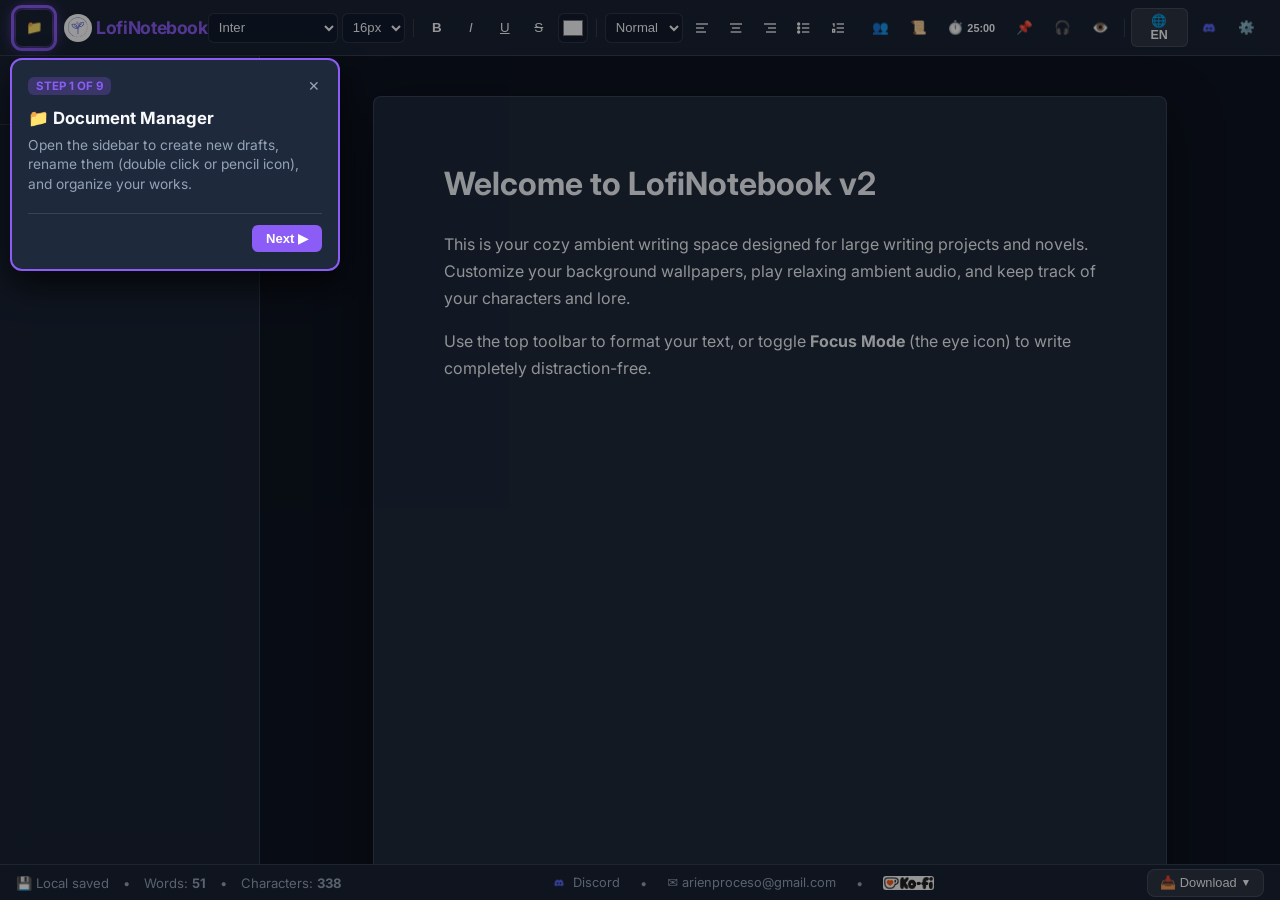
==== templates/index.html @ 413ea5af "Se implementan instrucciones, cambio de idioma, modo focus, fichas y post-its. Además, se sanitiza e" ====
<!DOCTYPE html>
<html lang="es">
<head>
    <meta charset="UTF-8">
    <meta name="viewport" content="width=device-width, initial-scale=1.0">
    <title>LofiNotebook - Tu Espacio de Escritura Ambientado</title>
    
    <!-- Google Fonts Expanded Collection -->
    <link rel="preconnect" href="https://fonts.googleapis.com">
    <link rel="preconnect" href="https://fonts.gstatic.com" crossorigin>
    <link href="https://fonts.googleapis.com/css2?family=Caveat:wght@600&family=Cinzel:wght@600;700&family=Dancing+Script:wght@600&family=Georgia&family=IBM+Plex+Serif:ital,wght@0,400;0,600;1,400&family=Inter:wght@400;500;600;700&family=Lora:ital,wght@0,400;0,600;1,400&family=Merriweather:ital,wght@0,400;0,700;1,400&family=Montserrat:wght@400;600&family=Open+Sans:wght@400;600&family=Oswald:wght@500&family=Playfair+Display:ital,wght@0,600;1,400&family=Quicksand:wght@500;700&family=Space+Mono&display=swap" rel="stylesheet">
    
    <!-- Dynamic Custom Fonts Injection -->
    <style id="custom-fonts-style"></style>

    <!-- CSS Modules (Points to root css/ folder) -->
    <link rel="stylesheet" href="../css/themes.css">
    <link rel="stylesheet" href="../css/main.css">
    <link rel="stylesheet" href="../css/editor.css">
    <link rel="stylesheet" href="../css/components.css">

    <!-- Print Stylesheet for clean PDF Export -->
    <style media="print">
        header, #status-bar, #sidebar-panel, .postit-container, #audio-panel, #settings-modal, #pomodoro-panel, #outline-panel, #lore-modal, #zen-exit-btn, #tour-popover, #tour-backdrop {
            display: none !important;
        }
        body { background: white !important; color: black !important; }
        .bg-layer, .bg-overlay { display: none !important; }
        #editor-container { padding: 0 !important; }
        .page-sheet {
            box-shadow: none !important;
            border: none !important;
            width: 100% !important;
            max-width: 100% !important;
            padding: 0 !important;
            background: white !important;
            color: black !important;
        }
    </style>
</head>
<body>

    <!-- Background Ambient Layers -->
    <div class="bg-layer" id="bg-layer"></div>
    <div class="bg-overlay" id="bg-overlay"></div>

    <!-- Exit Zen Mode Button -->
    <button class="icon-btn" id="zen-exit-btn" data-i18n-title="zenTooltip" title="Salir del Modo Enfoque (Esc)">
        👁️
    </button>

    <!-- App Main Container -->
    <div id="app-container">

        <!-- Top Header & Toolbar -->
        <header>
            <div class="brand-section">
                <button class="icon-btn" id="sidebar-toggle-btn" data-i18n-title="toggleSidebar" title="Mostrar/Ocultar Documentos">
                    📁
                </button>
                <span class="brand-title">
                    <img src="../static/img/logo-arienproceso.jpeg" alt="LofiNotebook Logo" style="height: 28px; width: 28px; object-fit: cover; vertical-align: middle; border-radius: 50%; margin-right: 0px;">
                    LofiNotebook
                </span>
            </div>

            <!-- Editor Formatting Toolbar -->
            <div class="toolbar">
                <select id="toolbar-font-name" data-i18n-title="fontTooltip" title="Tipografía" style="max-width: 130px;">
                    <optgroup label="Sass / Sans-Serif">
                        <option value="Inter">Inter</option>
                        <option value="Montserrat">Montserrat</option>
                        <option value="Quicksand">Quicksand</option>
                        <option value="Open Sans">Open Sans</option>
                    </optgroup>
                    <optgroup label="Serif / Literarias">
                        <option value="Lora">Lora</option>
                        <option value="Playfair Display">Playfair Display</option>
                        <option value="Merriweather">Merriweather</option>
                        <option value="Georgia">Georgia</option>
                        <option value="Cinzel">Cinzel</option>
                        <option value="IBM Plex Serif">IBM Plex Serif</option>
                    </optgroup>
                    <optgroup label="Manuscritas & Especiales">
                        <option value="Caveat">Caveat (Manuscrita)</option>
                        <option value="Dancing Script">Dancing Script</option>
                        <option value="Space Mono">Space Mono (Código)</option>
                        <option value="Courier New">Courier New</option>
                    </optgroup>
                    <optgroup label="Fuentes Personalizadas" id="toolbar-custom-fonts-group">
                        <!-- Uploaded custom fonts dynamically injected here -->
                    </optgroup>
                </select>

                <select id="toolbar-font-size" data-i18n-title="fontSizeTooltip" title="Tamaño de Letra" style="max-width: 75px;">
                    <option value="1">10px</option>
                    <option value="2">12px</option>
                    <option value="3" selected>16px</option>
                    <option value="4">18px</option>
                    <option value="5">20px</option>
                    <option value="6">24px</option>
                    <option value="7">28px</option>
                    <option value="8">32px</option>
                    <option value="9">36px</option>
                    <option value="10">48px</option>
                    <option value="11">72px</option>
                </select>

                <div class="toolbar-divider"></div>

                <button class="icon-btn" id="btn-bold" data-i18n-title="boldTooltip" title="Negrita (Ctrl+B)"><b>B</b></button>
                <button class="icon-btn" id="btn-italic" data-i18n-title="italicTooltip" title="Cursiva (Ctrl+I)"><i>I</i></button>
                <button class="icon-btn" id="btn-underline" data-i18n-title="underlineTooltip" title="Subrayado (Ctrl+U)"><u>U</u></button>
                <button class="icon-btn" id="btn-strike" data-i18n-title="strikeTooltip" title="Tachado"><s>S</s></button>
                
                <input type="color" id="toolbar-text-color" value="#f8fafc" data-i18n-title="textColorTooltip" title="Color de Texto">

                <div class="toolbar-divider"></div>

                <select id="toolbar-block-format" data-i18n-title="blockFormatTooltip" title="Estilo de Párrafo" style="max-width: 95px;">
                    <option value="p">Normal</option>
                    <option value="h1">Título 1</option>
                    <option value="h2">Título 2</option>
                    <option value="h3">Título 3</option>
                </select>

                <button class="icon-btn" id="btn-align-left" data-i18n-title="alignLeftTooltip" title="Alinear Izquierda">
                    <svg width="16" height="16" viewBox="0 0 24 24" fill="none" stroke="currentColor" stroke-width="2"><line x1="3" y1="6" x2="21" y2="6"/><line x1="3" y1="12" x2="15" y2="12"/><line x1="3" y1="18" x2="18" y2="18"/></svg>
                </button>
                <button class="icon-btn" id="btn-align-center" data-i18n-title="alignCenterTooltip" title="Alinear Centro">
                    <svg width="16" height="16" viewBox="0 0 24 24" fill="none" stroke="currentColor" stroke-width="2"><line x1="3" y1="6" x2="21" y2="6"/><line x1="6" y1="12" x2="18" y2="12"/><line x1="4" y1="18" x2="20" y2="18"/></svg>
                </button>
                <button class="icon-btn" id="btn-align-right" data-i18n-title="alignRightTooltip" title="Alinear Derecha">
                    <svg width="16" height="16" viewBox="0 0 24 24" fill="none" stroke="currentColor" stroke-width="2"><line x1="3" y1="6" x2="21" y2="6"/><line x1="9" y1="12" x2="21" y2="12"/><line x1="6" y1="18" x2="21" y2="18"/></svg>
                </button>

                <button class="icon-btn" id="btn-ul" data-i18n-title="ulTooltip" title="Lista con Viñetas">
                    <svg width="16" height="16" viewBox="0 0 24 24" fill="none" stroke="currentColor" stroke-width="2"><line x1="9" y1="6" x2="20" y2="6"/><line x1="9" y1="12" x2="20" y2="12"/><line x1="9" y1="18" x2="20" y2="18"/><circle cx="4" cy="6" r="1.5" fill="currentColor"/><circle cx="4" cy="12" r="1.5" fill="currentColor"/><circle cx="4" cy="18" r="1.5" fill="currentColor"/></svg>
                </button>
                <button class="icon-btn" id="btn-ol" data-i18n-title="olTooltip" title="Lista Numerada">
                    <svg width="16" height="16" viewBox="0 0 24 24" fill="none" stroke="currentColor" stroke-width="2"><line x1="10" y1="6" x2="21" y2="6"/><line x1="10" y1="12" x2="21" y2="12"/><line x1="10" y1="18" x2="21" y2="18"/><path d="M4 6h2v4"/><path d="M4 14h3v4H4z"/></svg>
                </button>
                <button class="icon-btn" id="btn-quote" data-i18n-title="quoteTooltip" title="Cita">
                    <svg width="16" height="16" viewBox="0 0 24 24" fill="currentColor"><path d="M6 17h3l2-4V7H5v6h3zm8 0h3l2-4V7h-6v6h3z"/></svg>
                </button>
            </div>

            <!-- Action Controls (Tight 4px gap for clean aesthetic spacing) -->
            <div class="brand-section" style="gap: 4px;">
                <button class="icon-btn" id="lore-toggle-btn" data-i18n-title="loreTooltip" title="Fichas de Personajes y Lore">
                    👥
                </button>
                <button class="icon-btn" id="outline-toggle-btn" data-i18n-title="outlineTooltip" title="Esquema por Capítulos">
                    📜
                </button>
                <button class="icon-btn" id="pomodoro-toggle-btn" data-i18n-title="pomoTooltip" title="Temporizador Pomodoro" style="width: auto; padding: 0 8px;">
                    ⏱️ <span id="pomo-header-badge" style="font-size:0.68rem; margin-left:3px; font-weight:600;">25:00</span>
                </button>
                <button class="icon-btn" id="add-postit-btn" data-i18n-title="postitTooltip" title="Notas Post-it">
                    📌
                </button>
                <button class="icon-btn" id="audio-toggle-btn" data-i18n-title="audioTooltip" title="Sonido Ambiental Lo-Fi">
                    🎧
                </button>
                <button class="icon-btn" id="zen-mode-toggle-btn" data-i18n-title="zenTooltip" title="Modo Enfoque / Zen (Ctrl+Shift+F)">
                    👁️
                </button>

                <div class="toolbar-divider" style="margin: 0 2px;"></div>

                <!-- Language Toggle Button (ES / EN) -->
                <button class="lang-btn" id="lang-toggle-btn" title="Cambiar Idioma">🌐 ES</button>

                <!-- Community, Contact & Ko-fi Header Shortcuts -->
                <a href="https://discord.gg/94TXZ9SNwr" target="_blank" class="icon-btn" data-i18n-title="discordTooltip" title="Servidor de Discord (Avisos y Sugerencias)">
                    <img src="../static/img/logo-discord.png" alt="Discord Logo" style="height: 18px; width: auto; vertical-align: middle;">
                </a>

                <button class="icon-btn" id="open-settings-btn" data-i18n-title="settingsTooltip" title="Personalización y Ajustes">
                    ⚙️
                </button>
            </div>
        </header>

        <!-- Main Workspace Area -->
        <div id="workspace-area">

            <!-- Sidebar Panel -->
            <aside id="sidebar-panel">
                <div class="sidebar-header">
                    <h3 data-i18n="myDocs">Mis Documentos</h3>
                    <button class="icon-btn" id="new-doc-btn" data-i18n-title="newDocument" title="Crear Nuevo Documento">➕</button>
                </div>
                <div class="sidebar-search">
                    <input type="text" id="sidebar-search-input" data-i18n-placeholder="searchDocs" placeholder="Buscar notas...">
                </div>
                <div class="doc-list" id="doc-list">
                    <!-- Dynamic Document Items -->
                </div>
            </aside>

            <!-- Writing Canvas Container -->
            <main id="editor-container">
                <div class="page-sheet mode-a4" id="editor" contenteditable="true" spellcheck="true" lang="es" data-placeholder="Comienza a escribir tus pensamientos aquí..."></div>
            </main>

        </div>

        <!-- Bottom Status Bar -->
        <footer id="status-bar">
            <div class="status-group">
                <span id="save-status" data-i18n="savedStatus">💾 Guardado local</span>
                <span>•</span>
                <span><span data-i18n="wordsLabel">Palabras</span>: <strong id="word-count-val">0</strong></span>
                <span>•</span>
                <span><span data-i18n="charsLabel">Caracteres</span>: <strong id="char-count-val">0</strong></span>
            </div>

            <!-- Community & Ko-fi Links Visible at Bottom Bar -->
            <div class="status-group">
                <a href="https://discord.gg/94TXZ9SNwr" target="_blank" class="status-link" data-i18n-title="discordTooltip" title="Únete al Discord para noticias y sugerencias">
                    <img src="../static/img/logo-discord.png" alt="Discord Logo" style="height: 14px; width: auto; vertical-align: middle; margin-right: 3px;"> Discord
                </a>
                <span>•</span>
                <a href="mailto:arienproceso@gmail.com" class="status-link" data-i18n-title="emailTooltip" title="Sugerencias y contacto directo">
                    ✉️ arienproceso@gmail.com
                </a>
                <span>•</span>
                <a href="https://ko-fi.com/arienproceso/tip" target="_blank" class="status-link kofi-link" data-i18n-title="kofiTooltip" title="Apoyar en Ko-fi">
                    <img src="../static/img/ko-fi-logo.jpeg" alt="Ko-fi Logo" style="height: 14px; width: auto; vertical-align: middle; border-radius: 3px; margin-right: 3px;">
                </a>
            </div>

            <!-- Single Export Dropdown with Word .doc Option -->
            <div class="status-group">
                <div class="export-dropdown-wrapper" style="position:relative;">
                    <button class="icon-btn export-menu-btn" id="export-dropdown-btn" data-i18n-title="downloadBtn" title="Opciones de Descarga" style="width:auto; padding:0 12px; height:28px; font-size:0.8rem; background:rgba(255,255,255,0.08); border:1px solid var(--panel-border);">
                        <span data-i18n="downloadBtn">📥 Descargar</span> <span style="font-size:0.65rem; margin-left:4px;">▼</span>
                    </button>
                    <div class="export-dropdown-menu" id="export-dropdown-menu">
                        <button class="dropdown-item" id="export-doc-btn" data-i18n="exportWord">📘 Documento Word (.doc)</button>
                        <button class="dropdown-item" id="export-txt-btn" data-i18n="exportTxt">📄 Texto plano (.txt)</button>
                        <button class="dropdown-item" id="export-md-btn" data-i18n="exportMd">📝 Markdown (.md)</button>
                        <button class="dropdown-item" id="export-html-btn" data-i18n="exportHtml">🌐 Página Web (.html)</button>
                        <div class="dropdown-divider"></div>
                        <button class="dropdown-item" id="export-pdf-btn" data-i18n="exportPdf">🖨️ Documento PDF / Imprimir</button>
                    </div>
                </div>
            </div>
        </footer>

    </div>

    <!-- Wrapper for Floating Post-it Notes -->
    <div id="postits-wrapper"></div>

    <!-- Audio Ambient Popup Panel -->
    <div id="audio-panel">
        <div style="display:flex; justify-content:flex-end; align-items:center; margin-bottom:12px;">
            <button id="audio-play-master-btn" data-i18n="playAudio" style="background:var(--primary-accent); border:none; color:white; padding:4px 10px; border-radius:6px; font-size:0.75rem; cursor:pointer; font-weight:600;">
                ▶ Reproducir Audio
            </button>
        </div>

        <div class="audio-item">
            <div class="audio-item-header">
                <span data-i18n="rainLabel">🌧️ Lluvia suave</span>
            </div>
            <input type="range" id="vol-rain" min="0" max="1" step="0.05" value="0">
        </div>

        <div class="audio-item">
            <div class="audio-item-header">
                <span data-i18n="fireLabel">🔥 Chimenea</span>
            </div>
            <input type="range" id="vol-fire" min="0" max="1" step="0.05" value="0">
        </div>

        <div class="audio-item">
            <div class="audio-item-header">
                <span data-i18n="wavesLabel">🌊 Olas del mar</span>
            </div>
            <input type="range" id="vol-waves" min="0" max="1" step="0.05" value="0">
        </div>

        <div class="audio-item">
            <div class="audio-item-header">
                <span data-i18n="cafeLabel">☕ Ambiente de Café</span>
            </div>
            <input type="range" id="vol-cafe" min="0" max="1" step="0.05" value="0">
        </div>
    </div>

    <!-- Custom Pomodoro Timer Popover Panel -->
    <div id="pomodoro-panel">
        <div class="pomo-custom-input">
            <span data-i18n="pomoDuration">Duración:</span>
            <input type="number" id="pomo-custom-mins" min="1" max="180" value="25">
            <span data-i18n="minutes">minutos</span>
        </div>
        <div class="pomo-timer-display" id="pomo-timer-display">25:00</div>
        <div class="pomo-controls">
            <button id="pomo-start-btn" data-i18n="start" style="background:var(--primary-accent); color:white;">▶ Iniciar</button>
            <button id="pomo-reset-btn" data-i18n="reset" style="background:transparent; color:var(--text-muted);">🔄 Reiniciar</button>
        </div>
    </div>

    <!-- Document Outline Popover Panel -->
    <div id="outline-panel">
        <div style="font-size:0.88rem; font-weight:600; color:var(--primary-accent); margin-bottom:10px; display:flex; justify-content:space-between;">
            <span data-i18n="outlineTitle">📜 Esquema por Capítulos</span>
        </div>
        <div class="outline-list" id="outline-list">
            <!-- Dynamic Heading Links -->
        </div>
    </div>

    <!-- Character & Lore Bible Modal -->
    <div class="modal-backdrop" id="lore-modal">
        <div class="modal-container">
            <div class="modal-header">
                <h3 style="font-size:1.1rem; color:var(--primary-accent);" data-i18n="loreModalTitle">👥 Biblia del Proyecto (Personajes & Lore)</h3>
                <button class="icon-btn" id="close-lore-btn">✕</button>
            </div>
            <div class="modal-body">
                
                <!-- Embedded Lore Form Container -->
                <div class="lore-form-container" id="lore-form-container">
                    <div class="lore-form-row">
                        <input type="text" id="lore-input-name" data-i18n-placeholder="namePlaceholder" placeholder="Nombre (ej. Elena Rostova)" style="flex:2;">
                        <select id="lore-input-type" style="flex:1;">
                            <option value="personaje" data-i18n="catChars">Personaje</option>
                            <option value="lugar" data-i18n="catPlaces">Lugar</option>
                            <option value="lore" data-i18n="catLore">Lore</option>
                            <option value="objeto" data-i18n="catItems">Objeto</option>
                        </select>
                        <input type="text" id="lore-input-icon" value="👤" placeholder="Icono (ej. 👤)" style="width:70px; text-align:center;">
                    </div>
                    <textarea id="lore-input-details" data-i18n-placeholder="detailsPlaceholder" placeholder="Escribe los detalles de la ficha (Edad, rasgos, historia, secretos...)"></textarea>
                    <div style="display:flex; justify-content:flex-end; gap:8px;">
                        <button id="lore-cancel-form-btn" data-i18n="cancel" style="background:transparent; border:1px solid var(--panel-border); color:var(--text-muted); padding:6px 12px; border-radius:6px; font-size:0.8rem; cursor:pointer;">Cancelar</button>
                        <button id="lore-save-form-btn" data-i18n="saveCard" style="background:var(--primary-accent); border:none; color:white; padding:6px 16px; border-radius:6px; font-size:0.8rem; cursor:pointer; font-weight:600;">Guardar Ficha</button>
                    </div>
                </div>

                <div class="lore-controls">
                    <div class="lore-cats">
                        <button class="lore-cat-btn active" data-type="all" data-i18n="catAll">Todos</button>
                        <button class="lore-cat-btn" data-type="personaje" data-i18n="catChars">Personajes</button>
                        <button class="lore-cat-btn" data-type="lugar" data-i18n="catPlaces">Lugares</button>
                        <button class="lore-cat-btn" data-type="lore" data-i18n="catLore">Lore</button>
                        <button class="lore-cat-btn" data-type="objeto" data-i18n="catItems">Objetos</button>
                    </div>
                    <div style="display:flex; gap:8px;">
                        <input type="text" id="lore-search-input" data-i18n-placeholder="searchLore" placeholder="Buscar ficha..." style="background:rgba(15,23,42,0.6); border:1px solid var(--panel-border); color:white; padding:4px 8px; border-radius:6px; font-size:0.8rem;">
                        <button id="new-lore-btn" style="background:var(--primary-accent); border:none; color:white; padding:4px 12px; border-radius:6px; font-size:0.85rem; cursor:pointer;" data-i18n-title="newLoreCard" title="Nueva Ficha">➕</button>
                    </div>
                </div>

                <div class="lore-grid" id="lore-grid">
                    <!-- Dynamic Lore Cards -->
                </div>
            </div>
        </div>
    </div>

    <!-- Settings Modal -->
    <div class="modal-backdrop" id="settings-modal">
        <div class="modal-container">
            <div class="modal-header">
                <div style="display:flex; align-items:center; gap:10px;">
                    <h3 style="font-size:1.1rem; color:var(--primary-accent);" data-i18n="settingsTitle">⚙️ Personalización</h3>
                    <button id="replay-tour-btn" style="background:transparent; border:1px solid var(--panel-border); color:var(--text-muted); padding:3px 8px; border-radius:6px; font-size:0.75rem; cursor:pointer;" data-i18n="helpTourBtn" title="Ver tutorial paso a paso">❓ Ver Tour de Ayuda</button>
                </div>
                <button class="icon-btn" id="close-settings-btn">✕</button>
            </div>

            <div class="modal-tabs">
                <button class="tab-btn active" data-tab="tab-bg" data-i18n="tabBg">Ambiente & Fondo</button>
                <button class="tab-btn" data-tab="tab-sheet" data-i18n="tabSheet">Hoja & Formato</button>
                <button class="tab-btn" data-tab="tab-theme" data-i18n="tabTheme">Tipografía & Tema</button>
            </div>

            <div class="modal-body">

                <!-- Tab 1: Background & Ambient -->
                <div class="tab-content active" id="tab-bg">
                    <div class="setting-group">
                        <label data-i18n="uploadBgLabel">Subir Imagen de Fondo Propia (Se guardará automáticamente)</label>
                        <input type="file" id="custom-bg-input" accept="image/*" style="font-size:0.85rem; color:var(--text-muted);">
                    </div>

                    <!-- Custom Uploaded Wallpapers Gallery -->
                    <div class="setting-group">
                        <label data-i18n="myUploadedBgs">Mis Fondos Subidos</label>
                        <div class="preset-grid" id="custom-bg-gallery">
                            <!-- Dynamic User Uploaded Wallpapers -->
                        </div>
                    </div>

                    <div class="setting-group">
                        <label data-i18n="defaultBgs">Fondos Lo-Fi Predeterminados</label>
                        <div class="preset-grid">
                            <div class="preset-card active" data-preset="rainy_night" style="background-image:url('https://images.unsplash.com/photo-1519681393784-d120267933ba?auto=format&fit=crop&w=400&q=80');">
                                <span class="preset-title">Noche Lluviosa</span>
                            </div>
                            <div class="preset-card" data-preset="cozy_room" style="background-image:url('https://images.unsplash.com/photo-1507089947368-19c1da9775ae?auto=format&fit=crop&w=400&q=80');">
                                <span class="preset-title">Habitación Acogedora</span>
                            </div>
                            <div class="preset-card" data-preset="starry_sky" style="background-image:url('https://images.unsplash.com/photo-1506703719100-a0f3a48c0f86?auto=format&fit=crop&w=400&q=80');">
                                <span class="preset-title">Cielo Estrellado</span>
                            </div>
                            <div class="preset-card" data-preset="pixel_sunset" style="background-image:url('https://images.unsplash.com/photo-1507525428034-b723cf961d3e?auto=format&fit=crop&w=400&q=80');">
                                <span class="preset-title">Atardecer</span>
                            </div>
                            <div class="preset-card" data-preset="lofi_forest" style="background-image:url('https://images.unsplash.com/photo-1448375240586-882707db888b?auto=format&fit=crop&w=400&q=80');">
                                <span class="preset-title">Bosque Calmo</span>
                            </div>
                            <div class="preset-card" data-preset="minimal_dark" style="background:linear-gradient(135deg, #0f172a 0%, #1e1b4b 100%);">
                                <span class="preset-title">Oscuro Minimalista</span>
                            </div>
                        </div>
                    </div>

                    <div class="setting-group">
                        <label data-i18n="bgBlurLabel">Desenfoque del Fondo (Blur)</label>
                        <input type="range" id="setting-blur" min="0" max="20" value="6" style="width:100%;">
                    </div>

                    <div class="setting-group">
                        <label data-i18n="bgOverlayLabel">Filtro de Oscuridad (Overlay Opacity)</label>
                        <input type="range" id="setting-overlay" min="0" max="90" value="55" style="width:100%;">
                    </div>
                </div>

                <!-- Tab 2: Sheet & Format -->
                <div class="tab-content" id="tab-sheet">
                    <div class="setting-group">
                        <label data-i18n="sheetStyleLabel">Estilo de Hoja / Lienzo</label>
                        <select id="setting-page-mode" style="width:100%; padding:8px; border-radius:6px; background:#0f172a; color:white; border:1px solid var(--panel-border);">
                            <option value="mode-a4">Página A4 Tradicional (con bordes)</option>
                            <option value="mode-continuous">Manuscrito Continuo</option>
                            <option value="mode-minimal">Minimalista Transparente (sin lienzo)</option>
                        </select>
                    </div>

                    <div class="setting-group">
                        <label data-i18n="paperBgLabel">Color de Fondo del Papel</label>
                        <select id="setting-paper-bg" style="width:100%; padding:8px; border-radius:6px; background:#0f172a; color:white; border:1px solid var(--panel-border);">
                            <option value="#1e293b">Azul Oscuro Nocturno (#1e293b)</option>
                            <option value="#0f172a">Negro Profundo (#0f172a)</option>
                            <option value="#ffffff">Blanco Puro (#ffffff)</option>
                            <option value="#fef3c7">Pergamino Cálido (#fef3c7)</option>
                            <option value="transparent">Transparente</option>
                        </select>
                    </div>

                    <!-- Native Browser Spellchecker Toggle -->
                    <div class="setting-group">
                        <label data-i18n="spellcheckLabel">Corrector Ortográfico del Navegador</label>
                        <select id="setting-spellcheck" style="width:100%; padding:8px; border-radius:6px; background:#0f172a; color:white; border:1px solid var(--panel-border);">
                            <option value="true" data-i18n="spellcheckOn">Activado (Resalta faltas ortográficas)</option>
                            <option value="false" data-i18n="spellcheckOff">Desactivado</option>
                        </select>
                    </div>
                </div>

                <!-- Tab 3: Typography & App Theme -->
                <div class="tab-content" id="tab-theme">
                    <div class="setting-group">
                        <label data-i18n="uploadFontLabel">Subir Tipografía Personalizada (.ttf, .otf, .woff, .woff2)</label>
                        <input type="file" id="custom-font-input" accept=".ttf,.otf,.woff,.woff2" style="font-size:0.85rem; color:var(--text-muted);">
                    </div>

                    <div class="setting-group">
                        <label data-i18n="defaultFontLabel">Tipografía de Lectura Predeterminada</label>
                        <select id="setting-font-family" style="width:100%; padding:8px; border-radius:6px; background:#0f172a; color:white; border:1px solid var(--panel-border);">
                            <optgroup label="Sass / Sans-Serif">
                                <option value="'Inter', sans-serif">Inter</option>
                                <option value="'Montserrat', sans-serif">Montserrat</option>
                                <option value="'Quicksand', sans-serif">Quicksand</option>
                                <option value="'Open Sans', sans-serif">Open Sans</option>
                            </optgroup>
                            <optgroup label="Serif / Literarias">
                                <option value="'Lora', serif">Lora</option>
                                <option value="'Playfair Display', serif">Playfair Display</option>
                                <option value="'Merriweather', serif">Merriweather</option>
                                <option value="'Georgia', serif">Georgia</option>
                                <option value="'Cinzel', serif">Cinzel</option>
                                <option value="'IBM Plex Serif', serif">IBM Plex Serif</option>
                            </optgroup>
                            <optgroup label="Manuscritas & Especiales">
                                <option value="'Caveat', cursive">Caveat (Manuscrita)</option>
                                <option value="'Dancing Script', cursive">Dancing Script</option>
                                <option value="'Space Mono', monospace">Space Mono (Código)</option>
                                <option value="'Courier New', monospace">Courier New</option>
                            </optgroup>
                            <optgroup label="Fuentes Personalizadas" id="settings-custom-fonts-group">
                                <!-- Uploaded custom fonts injected here -->
                            </optgroup>
                        </select>
                    </div>

                    <div class="setting-group">
                        <label data-i18n="defaultFontSizeLabel">Tamaño de Letra Predeterminado</label>
                        <select id="setting-font-size" style="width:100%; padding:8px; border-radius:6px; background:#0f172a; color:white; border:1px solid var(--panel-border);">
                            <option value="12px">Pequeño (12px)</option>
                            <option value="14px">Medio-Bajo (14px)</option>
                            <option value="16px" selected>Normal (16px)</option>
                            <option value="18px">Grande (18px)</option>
                            <option value="20px">Muy Grande (20px)</option>
                            <option value="24px">Título Pequeño (24px)</option>
                            <option value="28px">Título Mediano (28px)</option>
                        </select>
                    </div>

                    <div class="setting-group">
                        <label data-i18n="accentColorLabel">Color de Acento de la Interfaz</label>
                        <input type="color" id="setting-accent-color" value="#8b5cf6" style="width:100%; height:38px; cursor:pointer;">
                    </div>
                </div>

            </div>
        </div>
    </div>

    <!-- Interactive Onboarding Tour Elements -->
    <div id="tour-backdrop" class="tour-backdrop"></div>
    <div id="tour-popover" class="tour-popover">
        <div class="tour-header">
            <span class="tour-step-badge" id="tour-step-badge">Paso 1 de 9</span>
            <button class="tour-close-btn" id="tour-skip-btn" title="Saltar Tutorial">✕</button>
        </div>
        <h4 class="tour-title" id="tour-title">Gestor de Documentos</h4>
        <p class="tour-desc" id="tour-desc">Abre la barra lateral para crear nuevos manuscritos y organizar todas tus obras.</p>
        <div class="tour-footer">
            <button class="tour-btn tour-btn-sec" id="tour-prev-btn">◀ Anterior</button>
            <button class="tour-btn tour-btn-main" id="tour-next-btn">Siguiente ▶</button>
        </div>
    </div>

    <!-- Main JavaScript Standalone App Loader -->
    <script src="../js/lofinotepad.js"></script>
</body>
</html>
---- css/themes.css ----
/* CSS Variables for Dynamic Customization */
:root {
    /* UI Theme Colors */
    --primary-accent: #8b5cf6;
    --primary-accent-hover: #a78bfa;
    --primary-accent-rgb: 139, 92, 246;
    --bg-dark: #0f172a;
    --panel-bg: rgba(30, 41, 59, 0.75);
    --panel-border: rgba(255, 255, 255, 0.12);
    --text-main: #f8fafc;
    --text-muted: #94a3b8;

    /* Background Ambient Settings */
    --bg-image-url: none;
    --bg-blur: 8px;
    --bg-overlay-opacity: 0.55;

    /* Sheet / Paper Customization */
    --sheet-bg: #1e293b;
    --sheet-text-color: #f1f5f9;
    --sheet-max-width: 800px;
    --sheet-padding: 60px 70px;
    --sheet-font-family: 'Inter', system-ui, sans-serif;
    --sheet-font-size: 16px;
    --sheet-line-height: 1.7;
    --sheet-shadow: 0 20px 50px rgba(0, 0, 0, 0.5);
    --sheet-border-radius: 8px;
}

body.theme-light {
    --bg-dark: #f1f5f9;
    --panel-bg: rgba(255, 255, 255, 0.85);
    --panel-border: rgba(0, 0, 0, 0.1);
    --text-main: #0f172a;
    --text-muted: #64748b;
}
---- css/main.css ----
* {
    box-sizing: border-box;
    margin: 0;
    padding: 0;
}

body {
    font-family: 'Inter', system-ui, -apple-system, sans-serif;
    background-color: var(--bg-dark);
    color: var(--text-main);
    height: 100vh;
    width: 100vw;
    overflow: hidden;
    position: relative;
    user-select: none;
}

/* Background Layers */
.bg-layer {
    position: fixed;
    top: 0;
    left: 0;
    width: 100%;
    height: 100%;
    z-index: -2;
    background-color: #0d1117;
    background-image: var(--bg-image-url);
    background-size: cover;
    background-position: center;
    background-repeat: no-repeat;
    filter: blur(var(--bg-blur));
    transform: scale(1.05); /* Prevents blur white borders */
    transition: filter 0.3s ease, background-image 0.5s ease;
}

.bg-overlay {
    position: fixed;
    top: 0;
    left: 0;
    width: 100%;
    height: 100%;
    z-index: -1;
    background-color: rgba(15, 23, 42, var(--bg-overlay-opacity));
    transition: background-color 0.3s ease;
}

/* Main Layout App Structure */
#app-container {
    display: flex;
    flex-direction: column;
    height: 100vh;
    width: 100vw;
    position: relative;
    z-index: 1;
}

/* Header & Top Navigation Bar */
header {
    height: 56px;
    background: var(--panel-bg);
    backdrop-filter: blur(12px);
    -webkit-backdrop-filter: blur(12px);
    border-bottom: 1px solid var(--panel-border);
    display: flex;
    align-items: center;
    justify-content: space-between;
    padding: 0 16px;
    z-index: 10;
    transition: transform 0.3s ease, opacity 0.3s ease;
}

.brand-section {
    display: flex;
    align-items: center;
    gap: 12px;
}

.brand-title {
    font-size: 1.1rem;
    font-weight: 700;
    color: var(--primary-accent);
    letter-spacing: -0.02em;
    display: flex;
    align-items: center;
    gap: 4px;
}

.icon-btn {
    background: transparent;
    border: none;
    color: var(--text-main);
    width: 36px;
    height: 36px;
    border-radius: 8px;
    display: flex;
    align-items: center;
    justify-content: center;
    cursor: pointer;
    text-decoration: none;
    transition: background 0.2s ease, color 0.2s ease;
}

.icon-btn:hover {
    background: rgba(255, 255, 255, 0.1);
    color: var(--primary-accent-hover);
}

.icon-btn.active {
    background: rgba(var(--primary-accent-rgb), 0.2);
    color: var(--primary-accent);
}

.lang-btn {
    background: rgba(255, 255, 255, 0.08);
    border: 1px solid var(--panel-border);
    color: var(--text-main);
    padding: 4px 10px;
    border-radius: 6px;
    font-size: 0.78rem;
    font-weight: 600;
    cursor: pointer;
    display: flex;
    align-items: center;
    gap: 4px;
    transition: background 0.2s ease, border-color 0.2s ease;
}

.lang-btn:hover {
    background: rgba(var(--primary-accent-rgb), 0.25);
    border-color: var(--primary-accent);
}

/* Main Workspace Split (Sidebar + Editor Area) */
#workspace-area {
    display: flex;
    flex: 1;
    overflow: hidden;
    position: relative;
}

/* Bottom Status Bar */
#status-bar {
    height: 36px;
    background: var(--panel-bg);
    backdrop-filter: blur(12px);
    border-top: 1px solid var(--panel-border);
    display: flex;
    align-items: center;
    justify-content: space-between;
    padding: 0 16px;
    font-size: 0.82rem;
    color: var(--text-muted);
    z-index: 10;
    transition: transform 0.3s ease, opacity 0.3s ease;
}

.status-group {
    display: flex;
    align-items: center;
    gap: 14px;
}

.status-link {
    color: var(--text-muted);
    text-decoration: none;
    font-size: 0.8rem;
    display: flex;
    align-items: center;
    gap: 4px;
    padding: 2px 6px;
    border-radius: 4px;
    transition: color 0.2s ease, background 0.2s ease;
}

.status-link:hover {
    color: var(--primary-accent);
    background: rgba(255, 255, 255, 0.08);
}

.kofi-link {
    color: #ff5e5b !important;
}

.kofi-link:hover {
    color: #ff8582 !important;
    background: rgba(255, 94, 91, 0.15) !important;
}

/* Focus / Zen Mode Active State */
body.zen-mode header,
body.zen-mode #status-bar,
body.zen-mode .toolbar {
    opacity: 0;
    pointer-events: none;
    transform: translateY(-20px);
}

body.zen-mode #sidebar-panel {
    display: none !important;
}

body.zen-mode #status-bar {
    transform: translateY(20px);
}

body.zen-mode #zen-exit-btn {
    display: flex !important;
}

#zen-exit-btn {
    position: fixed;
    top: 20px;
    right: 20px;
    z-index: 100;
    display: none;
    background: var(--panel-bg);
    border: 1px solid var(--panel-border);
    backdrop-filter: blur(10px);
    box-shadow: 0 4px 20px rgba(0, 0, 0, 0.3);
}
---- css/editor.css ----
/* Editor Toolbar & Main Writing Canvas */

/* Formatting Toolbar */
.toolbar {
    display: flex;
    align-items: center;
    gap: 4px;
    flex-wrap: nowrap;
    overflow-x: auto;
    scrollbar-width: none;
    -ms-overflow-style: none;
    max-width: 100%;
}

.toolbar::-webkit-scrollbar {
    display: none;
}

.toolbar-divider {
    width: 1px;
    height: 18px;
    background: var(--panel-border);
    margin: 0 4px;
    flex-shrink: 0;
}

.toolbar select,
.toolbar input[type="color"] {
    background: rgba(15, 23, 42, 0.6);
    border: 1px solid var(--panel-border);
    color: var(--text-main);
    height: 30px;
    padding: 0 6px;
    border-radius: 6px;
    font-size: 0.82rem;
    outline: none;
    cursor: pointer;
    flex-shrink: 0;
    transition: border-color 0.2s ease, background 0.2s ease;
}

.toolbar select:hover {
    border-color: var(--primary-accent);
}

.toolbar input[type="color"] {
    width: 30px;
    padding: 2px;
    flex-shrink: 0;
}

.toolbar .icon-btn {
    width: 30px;
    height: 30px;
    flex-shrink: 0;
}

/* Editor Scroll Container */
#editor-container {
    flex: 1;
    overflow-y: auto;
    display: flex;
    justify-content: center;
    padding: 40px 20px 80px 20px;
    scroll-behavior: smooth;
}

/* Document Paper / Sheet */
.page-sheet {
    background: var(--sheet-bg);
    color: var(--sheet-text-color);
    max-width: var(--sheet-max-width);
    width: 100%;
    min-height: 1000px;
    padding: var(--sheet-padding);
    font-family: var(--sheet-font-family);
    font-size: var(--sheet-font-size);
    line-height: var(--sheet-line-height);
    box-shadow: var(--sheet-shadow);
    border-radius: var(--sheet-border-radius);
    outline: none;
    user-select: text;
    transition: background 0.3s ease, color 0.3s ease, max-width 0.3s ease, padding 0.3s ease, box-shadow 0.3s ease;
}

/* Page Modes */
.page-sheet.mode-a4 {
    width: 794px;
    min-height: 1123px;
    border: 1px solid var(--panel-border);
}

.page-sheet.mode-continuous {
    width: 100%;
    min-height: 80vh;
    border-radius: 12px;
}

.page-sheet.mode-minimal {
    background: transparent !important;
    box-shadow: none !important;
    border: none !important;
    padding: 40px 0;
}

/* Placeholder text when empty */
.page-sheet:empty::before {
    content: attr(data-placeholder);
    color: rgba(148, 163, 184, 0.4);
    pointer-events: none;
    display: block;
}

/* Rich Text Content Formatting */
.page-sheet h1 {
    font-size: 2em;
    margin-bottom: 0.6em;
    font-weight: 700;
}

.page-sheet h2 {
    font-size: 1.5em;
    margin-top: 1em;
    margin-bottom: 0.5em;
    font-weight: 600;
}

.page-sheet h3 {
    font-size: 1.25em;
    margin-top: 0.8em;
    margin-bottom: 0.4em;
    font-weight: 600;
}

.page-sheet p {
    margin-bottom: 1em;
}

.page-sheet blockquote {
    border-left: 4px solid var(--primary-accent);
    padding-left: 16px;
    margin: 16px 0;
    font-style: italic;
    color: var(--text-muted);
}

.page-sheet ul, .page-sheet ol {
    margin: 1em 0;
    padding-left: 28px;
}

.page-sheet img {
    max-width: 100%;
    height: auto;
    border-radius: 8px;
    margin: 16px auto;
    display: block;
    box-shadow: 0 4px 12px rgba(0, 0, 0, 0.3);
}

/* Custom Scrollbar for Editor */
#editor-container::-webkit-scrollbar {
    width: 8px;
}

#editor-container::-webkit-scrollbar-track {
    background: transparent;
}

#editor-container::-webkit-scrollbar-thumb {
    background: rgba(255, 255, 255, 0.15);
    border-radius: 4px;
}

#editor-container::-webkit-scrollbar-thumb:hover {
    background: rgba(255, 255, 255, 0.3);
}
---- css/components.css ----
/* Components CSS: Sidebar, Post-its, Audio Player, Export Dropdown, Pomodoro, Outline, Lore, Modals, Tour */

/* 1. Sidebar Panel */
#sidebar-panel {
    width: 260px;
    background: var(--panel-bg);
    backdrop-filter: blur(16px);
    -webkit-backdrop-filter: blur(16px);
    border-right: 1px solid var(--panel-border);
    display: flex;
    flex-direction: column;
    transition: transform 0.3s cubic-bezier(0.4, 0, 0.2, 1), margin-left 0.3s ease;
    z-index: 5;
}

#sidebar-panel.collapsed {
    margin-left: -260px;
}

.sidebar-header {
    padding: 16px;
    border-bottom: 1px solid var(--panel-border);
    display: flex;
    align-items: center;
    justify-content: space-between;
}

.sidebar-header h3 {
    font-size: 0.95rem;
    font-weight: 600;
    color: var(--text-main);
}

.sidebar-search {
    padding: 12px 16px;
}

.sidebar-search input {
    width: 100%;
    background: rgba(15, 23, 42, 0.6);
    border: 1px solid var(--panel-border);
    border-radius: 6px;
    padding: 6px 12px;
    color: var(--text-main);
    font-size: 0.85rem;
    outline: none;
}

.sidebar-search input:focus {
    border-color: var(--primary-accent);
}

.doc-list {
    flex: 1;
    overflow-y: auto;
    padding: 8px 12px;
    display: flex;
    flex-direction: column;
    gap: 4px;
}

.doc-item {
    display: flex;
    align-items: center;
    justify-content: space-between;
    padding: 8px 12px;
    border-radius: 6px;
    color: var(--text-muted);
    cursor: pointer;
    font-size: 0.88rem;
    transition: background 0.2s ease, color 0.2s ease;
}

.doc-item:hover {
    background: rgba(255, 255, 255, 0.06);
    color: var(--text-main);
}

.doc-item.active {
    background: rgba(var(--primary-accent-rgb), 0.2);
    color: var(--primary-accent);
    font-weight: 600;
}

.doc-title {
    white-space: nowrap;
    overflow: hidden;
    text-overflow: ellipsis;
    flex: 1;
}

.doc-actions {
    display: flex;
    gap: 4px;
    opacity: 0;
    transition: opacity 0.2s ease;
}

.doc-item:hover .doc-actions {
    opacity: 1;
}


/* 2. Floating Post-it Sticky Notes (Muted Lo-Fi Pastel Palette) */
.postit-container {
    position: absolute;
    width: 230px;
    min-height: 180px;
    background: #d8c8b0;
    color: #1c1917;
    border-radius: 8px;
    box-shadow: 0 10px 25px rgba(0, 0, 0, 0.35);
    display: flex;
    flex-direction: column;
    z-index: 20;
    border: 1px solid rgba(0, 0, 0, 0.12);
    transition: box-shadow 0.2s ease, height 0.2s ease;
}

.postit-container.minimized {
    min-height: 32px !important;
    height: 32px !important;
    overflow: hidden;
}

.postit-container.minimized .postit-body {
    display: none;
}

.postit-container:focus-within {
    box-shadow: 0 15px 35px rgba(0, 0, 0, 0.5);
    z-index: 25;
}

.postit-header {
    height: 30px;
    padding: 4px 8px;
    display: flex;
    align-items: center;
    justify-content: space-between;
    cursor: move;
    border-bottom: 1px solid rgba(0, 0, 0, 0.08);
}

.postit-colors {
    display: flex;
    gap: 5px;
}

.postit-color-dot {
    width: 12px;
    height: 12px;
    border-radius: 50%;
    cursor: pointer;
    border: 1px solid rgba(0, 0, 0, 0.2);
    transition: transform 0.15s ease;
}

.postit-color-dot:hover {
    transform: scale(1.2);
}

.postit-btn-group {
    display: flex;
    align-items: center;
    gap: 2px;
}

.postit-btn-group button {
    background: transparent;
    border: none;
    cursor: pointer;
    font-size: 0.75rem;
    color: #44403c;
    padding: 2px 4px;
    border-radius: 4px;
}

.postit-btn-group button:hover {
    background: rgba(0, 0, 0, 0.1);
    color: #0c0a09;
}

.postit-body {
    flex: 1;
    padding: 8px;
    display: flex;
}

.postit-textarea {
    width: 100%;
    height: 100%;
    min-height: 130px;
    background: transparent;
    border: none;
    outline: none;
    resize: none;
    font-family: 'Caveat', cursive, sans-serif;
    font-size: 1.15rem;
    color: inherit;
    line-height: 1.3;
}

/* Muted Lo-Fi Colors */
.postit-yellow { background: #d8c8b0; color: #1c1917; }
.postit-pink { background: #cfa5ad; color: #2b181c; }
.postit-green { background: #a9bfa8; color: #162417; }
.postit-blue { background: #a4b8c9; color: #14222e; }
.postit-purple { background: #bfa4c9; color: #24162b; }


/* 3. Audio Ambient Mixer Panel */
#audio-panel {
    position: absolute;
    top: 60px;
    right: 160px;
    width: 280px;
    background: var(--panel-bg);
    backdrop-filter: blur(16px);
    border: 1px solid var(--panel-border);
    border-radius: 12px;
    padding: 16px;
    box-shadow: 0 10px 30px rgba(0, 0, 0, 0.4);
    z-index: 30;
    display: none;
}

#audio-panel.open {
    display: block;
    animation: fadeIn 0.2s ease-out;
}

.audio-item {
    margin-bottom: 12px;
}

.audio-item-header {
    display: flex;
    align-items: center;
    justify-content: space-between;
    font-size: 0.85rem;
    margin-bottom: 4px;
}

.audio-item input[type="range"] {
    width: 100%;
    accent-color: var(--primary-accent);
}


/* 4. Custom Pomodoro Timer Panel */
#pomodoro-panel {
    position: absolute;
    top: 60px;
    right: 120px;
    width: 260px;
    background: var(--panel-bg);
    backdrop-filter: blur(16px);
    border: 1px solid var(--panel-border);
    border-radius: 12px;
    padding: 16px;
    box-shadow: 0 10px 30px rgba(0, 0, 0, 0.4);
    z-index: 30;
    display: none;
}

#pomodoro-panel.open {
    display: block;
    animation: fadeIn 0.2s ease-out;
}

.pomo-custom-input {
    display: flex;
    align-items: center;
    justify-content: center;
    gap: 8px;
    margin-bottom: 10px;
    font-size: 0.88rem;
    color: var(--text-muted);
}

.pomo-custom-input input[type="number"] {
    width: 60px;
    background: rgba(15, 23, 42, 0.6);
    border: 1px solid var(--panel-border);
    border-radius: 6px;
    padding: 4px 6px;
    color: var(--text-main);
    font-size: 0.9rem;
    text-align: center;
    outline: none;
}

.pomo-timer-display {
    font-size: 2.5rem;
    font-weight: 700;
    text-align: center;
    color: var(--text-main);
    letter-spacing: 2px;
    margin: 4px 0 14px 0;
    font-family: 'Space Mono', monospace;
}

.pomo-controls {
    display: flex;
    gap: 8px;
    justify-content: center;
}

.pomo-controls button {
    padding: 6px 16px;
    border-radius: 6px;
    font-size: 0.82rem;
    cursor: pointer;
    border: 1px solid var(--panel-border);
}


/* 5. Document Outline Panel */
#outline-panel {
    position: absolute;
    top: 60px;
    right: 170px;
    width: 280px;
    max-height: 380px;
    background: var(--panel-bg);
    backdrop-filter: blur(16px);
    border: 1px solid var(--panel-border);
    border-radius: 12px;
    padding: 14px;
    box-shadow: 0 10px 30px rgba(0, 0, 0, 0.4);
    z-index: 30;
    display: none;
    flex-direction: column;
}

#outline-panel.open {
    display: flex;
    animation: fadeIn 0.2s ease-out;
}

.outline-list {
    overflow-y: auto;
    max-height: 320px;
    display: flex;
    flex-direction: column;
    gap: 4px;
}

.outline-item {
    padding: 6px 8px;
    border-radius: 6px;
    font-size: 0.85rem;
    cursor: pointer;
    color: var(--text-muted);
    transition: background 0.2s, color 0.2s;
    display: flex;
    align-items: center;
    gap: 6px;
}

.outline-item:hover {
    background: rgba(var(--primary-accent-rgb), 0.2);
    color: var(--primary-accent);
}

.outline-h1 { font-weight: 700; color: var(--text-main); }
.outline-h2 { margin-left: 12px; font-size: 0.82rem; }
.outline-h3 { margin-left: 24px; font-size: 0.78rem; opacity: 0.8; }


/* 6. Lore & Character Bible Modal & Form */
#lore-modal .modal-container {
    width: 750px;
}

.lore-controls {
    display: flex;
    justify-content: space-between;
    align-items: center;
    margin-bottom: 16px;
    gap: 12px;
}

.lore-cats {
    display: flex;
    gap: 6px;
}

.lore-cat-btn {
    background: rgba(15, 23, 42, 0.6);
    border: 1px solid var(--panel-border);
    color: var(--text-muted);
    padding: 4px 12px;
    border-radius: 6px;
    font-size: 0.8rem;
    cursor: pointer;
}

.lore-cat-btn.active {
    background: var(--primary-accent);
    color: white;
}

.lore-grid {
    display: grid;
    grid-template-columns: repeat(2, 1fr);
    gap: 12px;
    max-height: 440px;
    overflow-y: auto;
}

.lore-card {
    background: rgba(15, 23, 42, 0.7);
    border: 1px solid var(--panel-border);
    border-radius: 10px;
    padding: 12px;
    display: flex;
    flex-direction: column;
    position: relative;
}

.lore-card-header {
    display: flex;
    align-items: center;
    gap: 8px;
    margin-bottom: 6px;
}

.lore-card-icon { font-size: 1.2rem; }
.lore-card-title { font-size: 0.95rem; font-weight: 600; color: var(--text-main); flex: 1; }
.lore-card-badge { font-size: 0.68rem; text-transform: uppercase; background: rgba(var(--primary-accent-rgb), 0.25); color: var(--primary-accent); padding: 2px 6px; border-radius: 4px; }

.lore-card-details { font-size: 0.82rem; color: var(--text-muted); line-height: 1.4; white-space: pre-wrap; flex: 1; }

.lore-card-actions {
    display: flex;
    justify-content: flex-end;
    gap: 4px;
    margin-top: 8px;
}

.lore-form-container {
    background: rgba(15, 23, 42, 0.9);
    border: 1px solid var(--panel-border);
    border-radius: 10px;
    padding: 16px;
    margin-bottom: 16px;
    display: none;
    flex-direction: column;
    gap: 12px;
}

.lore-form-container.open {
    display: flex;
    animation: fadeIn 0.2s ease-out;
}

.lore-form-row {
    display: flex;
    gap: 10px;
}

.lore-form-row input,
.lore-form-row select,
.lore-form-container textarea {
    background: rgba(30, 41, 59, 0.8);
    border: 1px solid var(--panel-border);
    border-radius: 6px;
    padding: 8px 10px;
    color: var(--text-main);
    font-size: 0.85rem;
    outline: none;
}

.lore-form-container textarea {
    width: 100%;
    min-height: 80px;
    resize: vertical;
}


/* 7. Export Dropdown Menu */
.export-dropdown-menu {
    position: absolute;
    bottom: 34px;
    right: 0;
    background: #1e293b;
    border: 1px solid var(--panel-border);
    border-radius: 8px;
    padding: 6px;
    box-shadow: 0 10px 30px rgba(0, 0, 0, 0.5);
    display: none;
    flex-direction: column;
    min-width: 190px;
    z-index: 40;
}

.export-dropdown-menu.open {
    display: flex;
    animation: fadeIn 0.15s ease-out;
}

.dropdown-item {
    background: transparent;
    border: none;
    color: var(--text-main);
    padding: 8px 12px;
    border-radius: 6px;
    text-align: left;
    font-size: 0.82rem;
    cursor: pointer;
    display: flex;
    align-items: center;
    gap: 8px;
    transition: background 0.15s ease;
}

.dropdown-item:hover {
    background: rgba(var(--primary-accent-rgb), 0.2);
    color: var(--primary-accent);
}

.dropdown-divider {
    height: 1px;
    background: var(--panel-border);
    margin: 4px 0;
}


/* 8. Settings Modal Dialog */
.modal-backdrop {
    position: fixed;
    top: 0;
    left: 0;
    width: 100vw;
    height: 100vh;
    background: rgba(0, 0, 0, 0.6);
    backdrop-filter: blur(6px);
    z-index: 50;
    display: flex;
    align-items: center;
    justify-content: center;
    opacity: 0;
    pointer-events: none;
    transition: opacity 0.25s ease;
}

.modal-backdrop.open {
    opacity: 1;
    pointer-events: auto;
}

.modal-container {
    width: 580px;
    max-width: 90vw;
    background: #1e293b;
    border: 1px solid var(--panel-border);
    border-radius: 16px;
    box-shadow: 0 25px 60px rgba(0, 0, 0, 0.6);
    overflow: hidden;
    display: flex;
    flex-direction: column;
    max-height: 85vh;
}

.modal-header {
    padding: 16px 20px;
    border-bottom: 1px solid var(--panel-border);
    display: flex;
    align-items: center;
    justify-content: space-between;
}

.modal-tabs {
    display: flex;
    border-bottom: 1px solid var(--panel-border);
    background: rgba(15, 23, 42, 0.4);
}

.tab-btn {
    flex: 1;
    padding: 12px;
    background: transparent;
    border: none;
    color: var(--text-muted);
    font-size: 0.88rem;
    cursor: pointer;
    transition: color 0.2s ease, background 0.2s ease;
    border-bottom: 2px solid transparent;
}

.tab-btn:hover {
    color: var(--text-main);
}

.tab-btn.active {
    color: var(--primary-accent);
    border-bottom-color: var(--primary-accent);
    background: rgba(var(--primary-accent-rgb), 0.1);
}

.modal-body {
    padding: 20px;
    overflow-y: auto;
    flex: 1;
}

.tab-content {
    display: none;
}

.tab-content.active {
    display: block;
}

.setting-group {
    margin-bottom: 20px;
}

.setting-group label {
    display: block;
    font-size: 0.88rem;
    font-weight: 600;
    margin-bottom: 8px;
    color: var(--text-main);
}

.preset-grid {
    display: grid;
    grid-template-columns: repeat(3, 1fr);
    gap: 10px;
}

.preset-card {
    height: 70px;
    border-radius: 8px;
    background-size: cover;
    background-position: center;
    border: 2px solid transparent;
    cursor: pointer;
    position: relative;
    overflow: hidden;
    display: flex;
    align-items: flex-end;
    padding: 6px;
    transition: transform 0.2s ease, border-color 0.2s ease;
}

.preset-card:hover {
    transform: scale(1.03);
}

.preset-card.active {
    border-color: var(--primary-accent);
}

.preset-title {
    font-size: 0.75rem;
    background: rgba(0, 0, 0, 0.65);
    color: white;
    padding: 2px 6px;
    border-radius: 4px;
}


/* 9. Interactive Onboarding Tour */
.tour-backdrop {
    position: fixed;
    top: 0;
    left: 0;
    width: 100vw;
    height: 100vh;
    background: rgba(0, 0, 0, 0.4);
    z-index: 90;
    display: none;
    pointer-events: auto;
}

.tour-backdrop.open {
    display: block;
}

.tour-popover {
    position: fixed;
    width: 330px;
    background: #1e293b;
    border: 2px solid var(--primary-accent);
    border-radius: 12px;
    padding: 16px;
    box-shadow: 0 15px 35px rgba(0, 0, 0, 0.7);
    z-index: 100;
    display: none;
    flex-direction: column;
    gap: 8px;
    transition: top 0.25s ease, left 0.25s ease;
}

.tour-popover.open {
    display: flex;
    animation: fadeIn 0.2s ease-out;
}

.tour-header {
    display: flex;
    justify-content: space-between;
    align-items: center;
}

.tour-step-badge {
    font-size: 0.72rem;
    font-weight: 700;
    text-transform: uppercase;
    background: rgba(var(--primary-accent-rgb), 0.25);
    color: var(--primary-accent);
    padding: 2px 8px;
    border-radius: 6px;
}

.tour-close-btn {
    background: transparent;
    border: none;
    color: var(--text-muted);
    cursor: pointer;
    font-size: 0.9rem;
    padding: 2px;
}

.tour-title {
    font-size: 1.05rem;
    font-weight: 700;
    color: var(--text-main);
    margin-top: 4px;
}

.tour-desc {
    font-size: 0.86rem;
    color: var(--text-muted);
    line-height: 1.45;
}

.tour-footer {
    display: flex;
    justify-content: space-between;
    align-items: center;
    margin-top: 10px;
    padding-top: 10px;
    border-top: 1px solid var(--panel-border);
}

.tour-btn {
    padding: 6px 14px;
    border-radius: 6px;
    font-size: 0.82rem;
    cursor: pointer;
    border: none;
    font-weight: 600;
}

.tour-btn-sec {
    background: transparent;
    border: 1px solid var(--panel-border);
    color: var(--text-muted);
}

.tour-btn-main {
    background: var(--primary-accent);
    color: white;
}

.tour-target-highlight {
    position: relative;
    z-index: 95 !important;
    outline: 3px solid var(--primary-accent) !important;
    outline-offset: 2px;
    box-shadow: 0 0 15px var(--primary-accent) !important;
    border-radius: 6px;
    transition: outline 0.2s ease;
}

@keyframes fadeIn {
    from { opacity: 0; transform: translateY(6px); }
    to { opacity: 1; transform: translateY(0); }
}
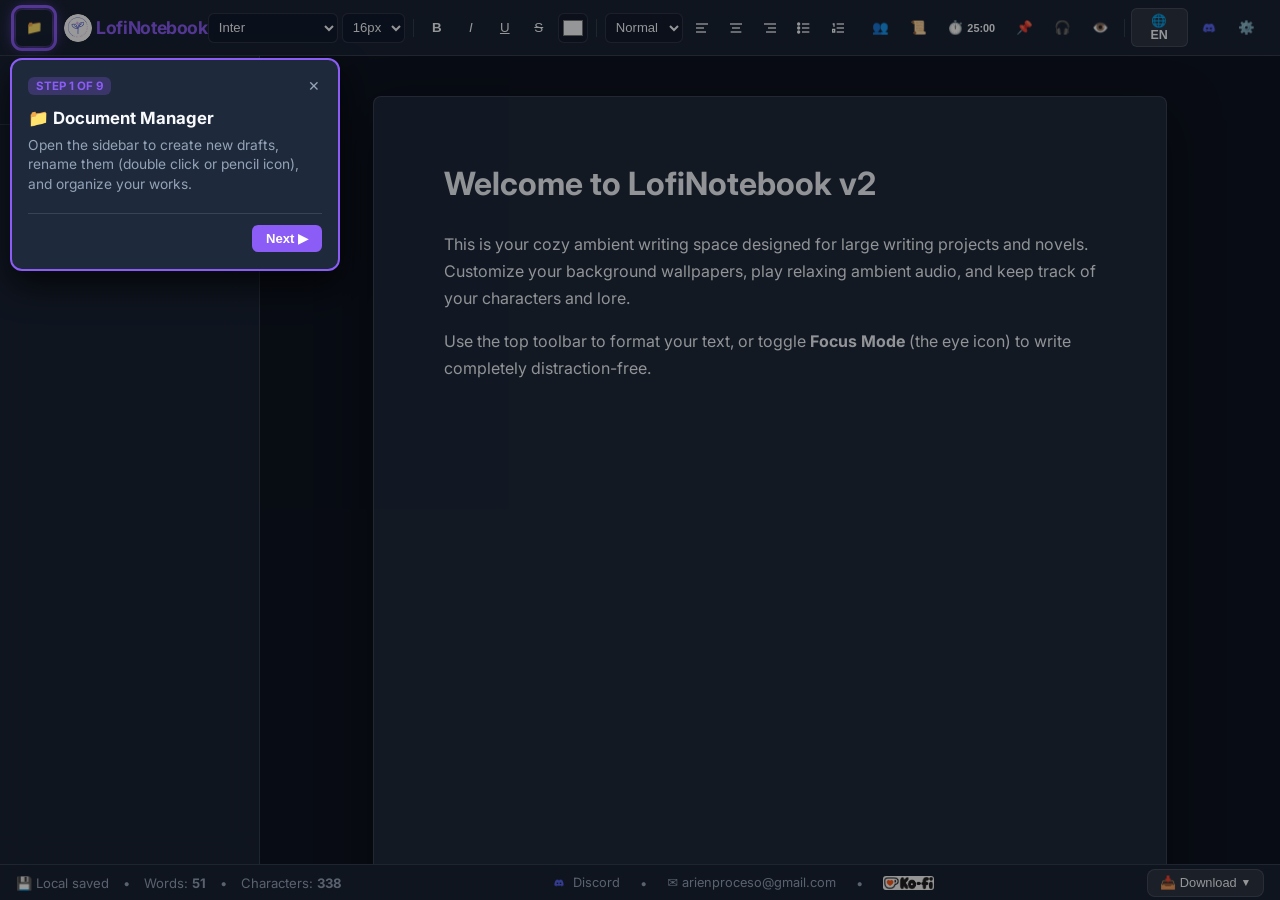
==== commit c0426f55: "se ajusta el icono del logo para que se vea redondo" ====
--- a/templates/index.html
+++ b/templates/index.html
@@ -4,6 +4,11 @@
     <meta charset="UTF-8">
     <meta name="viewport" content="width=device-width, initial-scale=1.0">
     <title>LofiNotebook - Tu Espacio de Escritura Ambientado</title>
+    
+    <!-- Favicon / Browser Tab Logo -->
+    <link rel="icon" type="image/png" href="../static/img/logo-arienproceso-round.png">
+    <link rel="shortcut icon" type="image/png" href="../static/img/logo-arienproceso-round.png">
+    <link rel="apple-touch-icon" href="../static/img/logo-arienproceso-round.png">
     
     <!-- Google Fonts Expanded Collection -->
     <link rel="preconnect" href="https://fonts.googleapis.com">
@@ -59,7 +64,7 @@
                     📁
                 </button>
                 <span class="brand-title">
-                    <img src="../static/img/logo-arienproceso.jpeg" alt="LofiNotebook Logo" style="height: 28px; width: 28px; object-fit: cover; vertical-align: middle; border-radius: 50%; margin-right: 0px;">
+                    <img src="../static/img/logo-arienproceso-round.png" alt="LofiNotebook Logo" style="height: 28px; width: 28px; object-fit: cover; vertical-align: middle; border-radius: 50%; margin-right: 0px;">
                     LofiNotebook
                 </span>
             </div>
--- a/css/main.css
+++ b/css/main.css
@@ -218,3 +218,55 @@
     backdrop-filter: blur(10px);
     box-shadow: 0 4px 20px rgba(0, 0, 0, 0.3);
 }
+
+/* Responsive Design Breakpoints for Mobile & Tablet */
+@media (max-width: 768px) {
+    header {
+        height: auto;
+        padding: 8px 10px;
+        gap: 6px;
+        flex-wrap: wrap;
+    }
+
+    .brand-section {
+        gap: 6px;
+    }
+
+    .brand-title {
+        font-size: 0.95rem;
+    }
+
+    .brand-title img {
+        height: 24px !important;
+        width: 24px !important;
+    }
+
+    .icon-btn {
+        width: 32px;
+        height: 32px;
+        font-size: 0.85rem;
+    }
+
+    .lang-btn {
+        padding: 3px 6px;
+        font-size: 0.72rem;
+    }
+
+    #status-bar {
+        height: auto;
+        padding: 8px 10px;
+        flex-direction: column;
+        gap: 6px;
+        text-align: center;
+    }
+
+    .status-group {
+        justify-content: center;
+        flex-wrap: wrap;
+        gap: 8px;
+    }
+
+    .status-link {
+        font-size: 0.75rem;
+    }
+}
--- a/css/editor.css
+++ b/css/editor.css
@@ -175,3 +175,31 @@
 #editor-container::-webkit-scrollbar-thumb:hover {
     background: rgba(255, 255, 255, 0.3);
 }
+
+/* Responsive Media Queries for Mobile & Tablet Writing Canvas */
+@media (max-width: 768px) {
+    .toolbar {
+        width: 100%;
+        order: 3;
+        padding-top: 6px;
+        border-top: 1px solid var(--panel-border);
+        overflow-x: auto;
+        -webkit-overflow-scrolling: touch;
+        justify-content: flex-start;
+    }
+
+    #editor-container {
+        padding: 12px 8px 60px 8px !important;
+    }
+
+    .page-sheet,
+    .page-sheet.mode-a4,
+    .page-sheet.mode-continuous,
+    .page-sheet.mode-minimal {
+        width: 100% !important;
+        max-width: 100% !important;
+        min-height: 80vh !important;
+        padding: 20px 14px !important;
+        border-radius: 8px !important;
+    }
+}
--- a/css/components.css
+++ b/css/components.css
@@ -782,3 +782,75 @@
     from { opacity: 0; transform: translateY(6px); }
     to { opacity: 1; transform: translateY(0); }
 }
+
+/* Responsive Components & Modals for Mobile / Tablet */
+@media (max-width: 768px) {
+    /* Overlay Sidebar on Mobile */
+    #sidebar-panel {
+        position: absolute;
+        top: 0;
+        bottom: 0;
+        left: 0;
+        width: 85vw;
+        max-width: 280px;
+        z-index: 50;
+        box-shadow: 10px 0 30px rgba(0, 0, 0, 0.6);
+    }
+
+    #sidebar-panel.collapsed {
+        margin-left: -85vw;
+    }
+
+    /* Centered Popovers on Mobile */
+    #audio-panel,
+    #pomodoro-panel,
+    #outline-panel {
+        position: fixed !important;
+        top: 70px !important;
+        left: 50% !important;
+        transform: translateX(-50%) !important;
+        right: auto !important;
+        width: 92vw !important;
+        max-width: 340px !important;
+        z-index: 60 !important;
+    }
+
+    /* Responsive Modals */
+    .modal-container,
+    #lore-modal .modal-container {
+        width: 95vw !important;
+        max-width: 95vw !important;
+        max-height: 90vh !important;
+        border-radius: 12px !important;
+    }
+
+    .lore-grid {
+        grid-template-columns: 1fr !important;
+    }
+
+    .lore-controls {
+        flex-direction: column;
+        align-items: stretch;
+    }
+
+    .lore-cats {
+        overflow-x: auto;
+        padding-bottom: 4px;
+    }
+
+    .preset-grid {
+        grid-template-columns: repeat(2, 1fr) !important;
+    }
+
+    /* Mobile Post-its */
+    .postit-container {
+        max-width: 88vw !important;
+    }
+
+    /* Tour Popover on Mobile */
+    .tour-popover {
+        width: 92vw !important;
+        left: 4vw !important;
+        transform: none !important;
+    }
+}
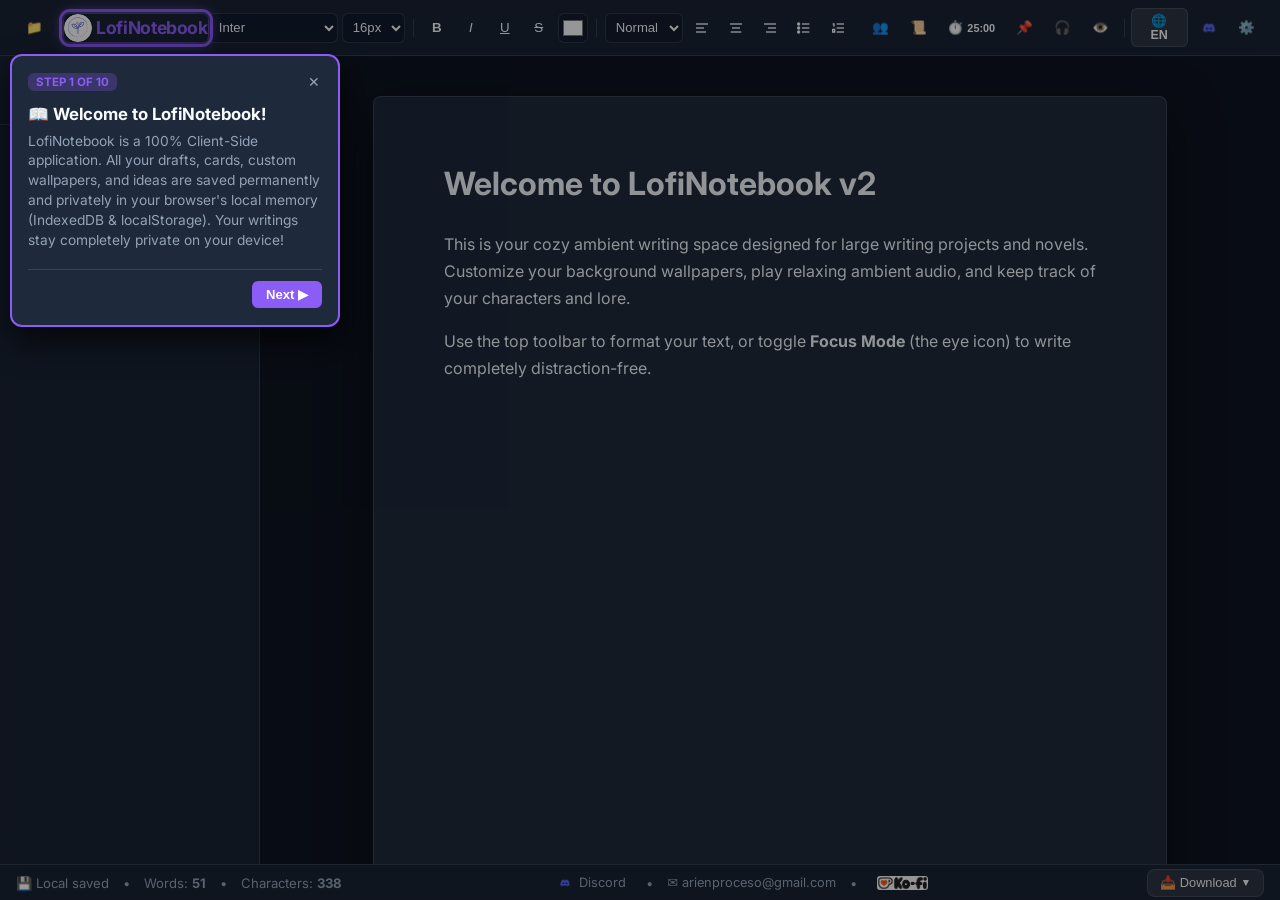
==== commit 990fd49e: "se cambia el botón del correo a texto plano para que se pueda copiar y pegar con facilidad." ====
--- a/templates/index.html
+++ b/templates/index.html
@@ -223,13 +223,13 @@
 
             <!-- Community & Ko-fi Links Visible at Bottom Bar -->
             <div class="status-group">
-                <a href="https://discord.gg/94TXZ9SNwr" target="_blank" class="status-link" data-i18n-title="discordTooltip" title="Únete al Discord para noticias y sugerencias">
+                <a href="https://discord.gg/YEExx2W7ve" target="_blank" class="status-link" data-i18n-title="discordTooltip" title="Únete al Discord para noticias y sugerencias">
                     <img src="../static/img/logo-discord.png" alt="Discord Logo" style="height: 14px; width: auto; vertical-align: middle; margin-right: 3px;"> Discord
                 </a>
                 <span>•</span>
-                <a href="mailto:arienproceso@gmail.com" class="status-link" data-i18n-title="emailTooltip" title="Sugerencias y contacto directo">
+                <span class="status-text-copy" style="user-select: text; cursor: text; font-size: 0.8rem; color: var(--text-muted);" title="Copiar email de contacto">
                     ✉️ arienproceso@gmail.com
-                </a>
+                </span>
                 <span>•</span>
                 <a href="https://ko-fi.com/arienproceso/tip" target="_blank" class="status-link kofi-link" data-i18n-title="kofiTooltip" title="Apoyar en Ko-fi">
                     <img src="../static/img/ko-fi-logo.jpeg" alt="Ko-fi Logo" style="height: 14px; width: auto; vertical-align: middle; border-radius: 3px; margin-right: 3px;">
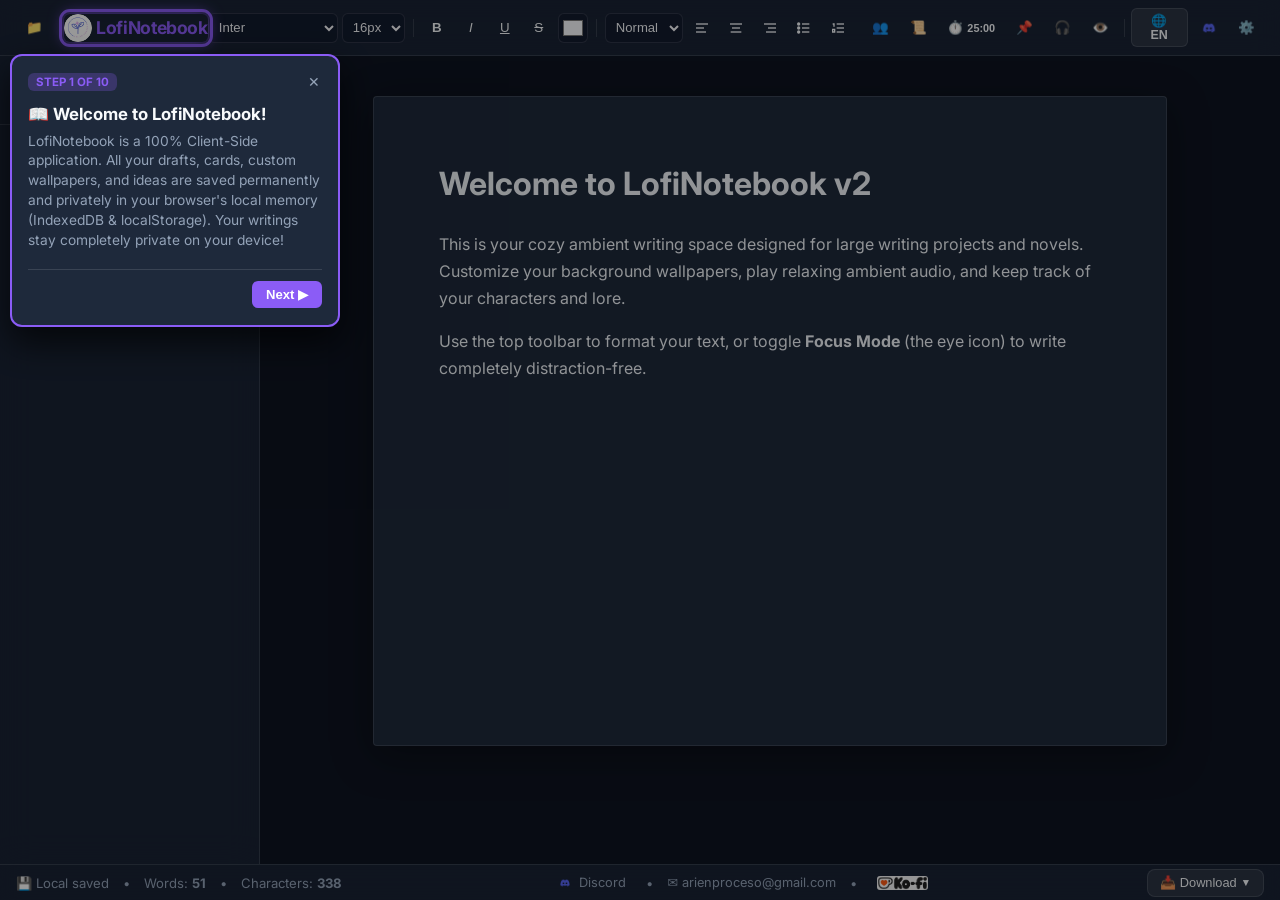
==== commit f7ec51a0: "se separaron el tipo y estilo de hoja para agregar diferentes tipos de hojas, el estilo hoja estátic" ====
--- a/templates/index.html
+++ b/templates/index.html
@@ -441,11 +441,20 @@
                 <!-- Tab 2: Sheet & Format -->
                 <div class="tab-content" id="tab-sheet">
                     <div class="setting-group">
-                        <label data-i18n="sheetStyleLabel">Estilo de Hoja / Lienzo</label>
-                        <select id="setting-page-mode" style="width:100%; padding:8px; border-radius:6px; background:#0f172a; color:white; border:1px solid var(--panel-border);">
-                            <option value="mode-a4">Página A4 Tradicional (con bordes)</option>
-                            <option value="mode-continuous">Manuscrito Continuo</option>
-                            <option value="mode-minimal">Minimalista Transparente (sin lienzo)</option>
+                        <label data-i18n="pageSizeLabel">Tamaño / Tipo de Hoja</label>
+                        <select id="setting-page-size" style="width:100%; padding:8px; border-radius:6px; background:#0f172a; color:white; border:1px solid var(--panel-border);">
+                            <option value="size-a4" data-i18n="sizeA4">📄 A4 Estándar (794 x 1123 px)</option>
+                            <option value="size-letter" data-i18n="sizeLetter">📄 Carta / Letter (816 x 1056 px)</option>
+                            <option value="size-legal" data-i18n="sizeLegal">📄 Oficio / Legal (816 x 1344 px)</option>
+                            <option value="size-poem" data-i18n="sizePoem">📜 Poema / Poesía (Estrecho 540 px)</option>
+                        </select>
+                    </div>
+
+                    <div class="setting-group">
+                        <label data-i18n="pageFlowLabel">Comportamiento del Lienzo</label>
+                        <select id="setting-page-flow" style="width:100%; padding:8px; border-radius:6px; background:#0f172a; color:white; border:1px solid var(--panel-border);">
+                            <option value="flow-continuous" data-i18n="flowContinuous">📜 Hoja Continua (Se alarga dinámicamente al escribir)</option>
+                            <option value="flow-static" data-i18n="flowStatic">📌 Hoja Estática (Página fija con límite rígido)</option>
                         </select>
                     </div>
 
--- a/css/editor.css
+++ b/css/editor.css
@@ -61,6 +61,7 @@
     overflow-y: auto;
     display: flex;
     justify-content: center;
+    align-items: flex-start;
     padding: 40px 20px 80px 20px;
     scroll-behavior: smooth;
 }
@@ -69,9 +70,7 @@
 .page-sheet {
     background: var(--sheet-bg);
     color: var(--sheet-text-color);
-    max-width: var(--sheet-max-width);
     width: 100%;
-    min-height: 1000px;
     padding: var(--sheet-padding);
     font-family: var(--sheet-font-family);
     font-size: var(--sheet-font-size);
@@ -83,24 +82,109 @@
     transition: background 0.3s ease, color 0.3s ease, max-width 0.3s ease, padding 0.3s ease, box-shadow 0.3s ease;
 }
 
-/* Page Modes */
+/* Page Sizes */
+.page-sheet.size-a4 {
+    width: 794px !important;
+    max-width: 794px !important;
+    border: 1px solid var(--panel-border);
+    box-shadow: 0 10px 40px rgba(0, 0, 0, 0.4);
+    border-radius: 4px;
+    padding: 60px 65px;
+}
+
+.page-sheet.size-letter {
+    width: 816px !important;
+    max-width: 816px !important;
+    border: 1px solid var(--panel-border);
+    box-shadow: 0 10px 40px rgba(0, 0, 0, 0.4);
+    border-radius: 6px;
+    padding: 55px 60px;
+}
+
+.page-sheet.size-legal {
+    width: 816px !important;
+    max-width: 816px !important;
+    border: 1px solid var(--panel-border);
+    box-shadow: 0 12px 45px rgba(0, 0, 0, 0.45);
+    border-radius: 6px;
+    padding: 60px 60px;
+}
+
+.page-sheet.size-poem {
+    width: 540px !important;
+    max-width: 540px !important;
+    border: 1px solid rgba(255, 255, 255, 0.12);
+    box-shadow: 0 12px 50px rgba(0, 0, 0, 0.5);
+    border-radius: 12px;
+    padding: 50px 45px;
+}
+
+/* Page Flow Modes */
+
+/* Static Mode: Fixed paper height with strict bounds */
+.page-sheet.flow-static.size-a4,
 .page-sheet.mode-a4 {
-    width: 794px;
-    min-height: 1123px;
-    border: 1px solid var(--panel-border);
-}
-
+    height: 1123px !important;
+    max-height: 1123px !important;
+    min-height: 1123px !important;
+    overflow-y: hidden;
+}
+
+.page-sheet.flow-static.size-letter {
+    height: 1056px !important;
+    max-height: 1056px !important;
+    min-height: 1056px !important;
+    overflow-y: hidden;
+}
+
+.page-sheet.flow-static.size-legal {
+    height: 1344px !important;
+    max-height: 1344px !important;
+    min-height: 1344px !important;
+    overflow-y: hidden;
+}
+
+.page-sheet.flow-static.size-poem {
+    height: 750px !important;
+    max-height: 750px !important;
+    min-height: 750px !important;
+    overflow-y: hidden;
+}
+
+/* Continuous Mode: Starts generous and expands infinitely downwards */
+.page-sheet.flow-continuous {
+    height: auto !important;
+    align-self: flex-start;
+    transition: height 0.2s ease;
+}
+
+.page-sheet.flow-continuous.size-a4,
 .page-sheet.mode-continuous {
-    width: 100%;
-    min-height: 80vh;
-    border-radius: 12px;
+    min-height: 650px !important;
+}
+
+.page-sheet.flow-continuous.size-letter {
+    min-height: 620px !important;
+}
+
+.page-sheet.flow-continuous.size-legal {
+    min-height: 750px !important;
+}
+
+.page-sheet.flow-continuous.size-poem {
+    min-height: 520px !important;
 }
 
 .page-sheet.mode-minimal {
+    width: 90% !important;
+    max-width: 900px !important;
+    min-height: 600px !important;
+    height: auto !important;
+    align-self: flex-start;
     background: transparent !important;
     box-shadow: none !important;
     border: none !important;
-    padding: 40px 0;
+    padding: 30px 20px;
 }
 
 /* Placeholder text when empty */
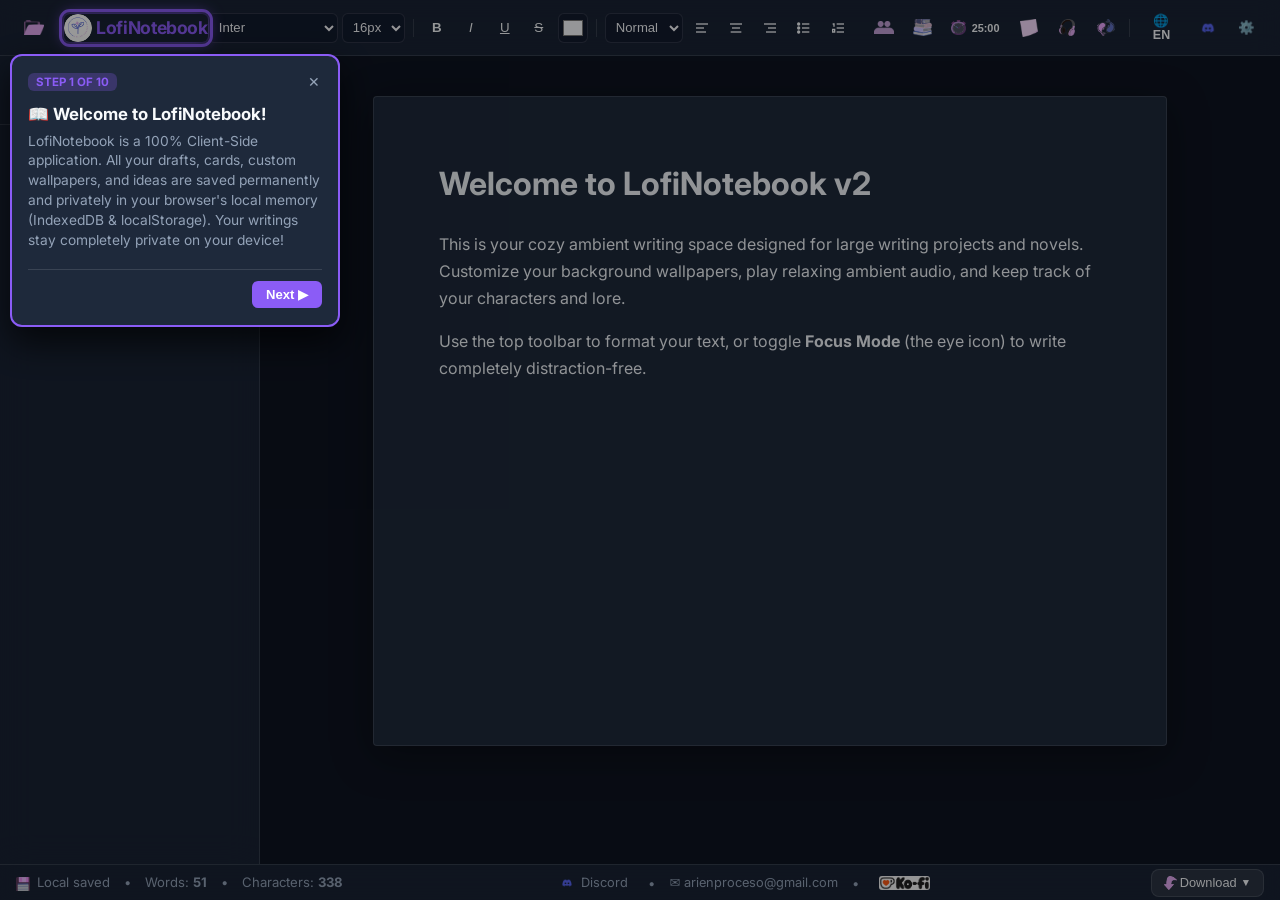
==== commit 688ba128: "se cambiaron emojis por iconos y se unificaron detalles del html." ====
--- a/templates/index.html
+++ b/templates/index.html
@@ -51,7 +51,7 @@
 
     <!-- Exit Zen Mode Button -->
     <button class="icon-btn" id="zen-exit-btn" data-i18n-title="zenTooltip" title="Salir del Modo Enfoque (Esc)">
-        👁️
+        <img src="../static/img/icon-zen.png" alt="Zen" class="header-icon-img">
     </button>
 
     <!-- App Main Container -->
@@ -61,7 +61,7 @@
         <header>
             <div class="brand-section">
                 <button class="icon-btn" id="sidebar-toggle-btn" data-i18n-title="toggleSidebar" title="Mostrar/Ocultar Documentos">
-                    📁
+                    <img src="../static/img/icon-sidebar.png" alt="Sidebar" class="header-icon-img">
                 </button>
                 <span class="brand-title">
                     <img src="../static/img/logo-arienproceso-round.png" alt="LofiNotebook Logo" style="height: 28px; width: 28px; object-fit: cover; vertical-align: middle; border-radius: 50%; margin-right: 0px;">
@@ -153,22 +153,22 @@
             <!-- Action Controls (Tight 4px gap for clean aesthetic spacing) -->
             <div class="brand-section" style="gap: 4px;">
                 <button class="icon-btn" id="lore-toggle-btn" data-i18n-title="loreTooltip" title="Fichas de Personajes y Lore">
-                    👥
+                    <img src="../static/img/icon-lore.png" alt="Lore" class="header-icon-img">
                 </button>
                 <button class="icon-btn" id="outline-toggle-btn" data-i18n-title="outlineTooltip" title="Esquema por Capítulos">
-                    📜
+                    <img src="../static/img/icon-outline.png" alt="Esquema" class="header-icon-img">
                 </button>
                 <button class="icon-btn" id="pomodoro-toggle-btn" data-i18n-title="pomoTooltip" title="Temporizador Pomodoro" style="width: auto; padding: 0 8px;">
-                    ⏱️ <span id="pomo-header-badge" style="font-size:0.68rem; margin-left:3px; font-weight:600;">25:00</span>
+                    <img src="../static/img/icon-pomodoro.png" alt="Pomodoro" class="header-icon-img" style="height:16px; width:auto; vertical-align:middle; margin-right:3px;"> <span id="pomo-header-badge" style="font-size:0.68rem; margin-left:3px; font-weight:600;">25:00</span>
                 </button>
                 <button class="icon-btn" id="add-postit-btn" data-i18n-title="postitTooltip" title="Notas Post-it">
-                    📌
+                    <img src="../static/img/icon-postit.png" alt="Post-it" class="header-icon-img">
                 </button>
                 <button class="icon-btn" id="audio-toggle-btn" data-i18n-title="audioTooltip" title="Sonido Ambiental Lo-Fi">
-                    🎧
+                    <img src="../static/img/icon-audio.png" alt="Audio" class="header-icon-img">
                 </button>
                 <button class="icon-btn" id="zen-mode-toggle-btn" data-i18n-title="zenTooltip" title="Modo Enfoque / Zen (Ctrl+Shift+F)">
-                    👁️
+                    <img src="../static/img/icon-zen.png" alt="Zen" class="header-icon-img">
                 </button>
 
                 <div class="toolbar-divider" style="margin: 0 2px;"></div>
@@ -194,7 +194,9 @@
             <aside id="sidebar-panel">
                 <div class="sidebar-header">
                     <h3 data-i18n="myDocs">Mis Documentos</h3>
-                    <button class="icon-btn" id="new-doc-btn" data-i18n-title="newDocument" title="Crear Nuevo Documento">➕</button>
+                    <button class="icon-btn" id="new-doc-btn" data-i18n-title="newDocument" title="Crear Nuevo Documento">
+                        <img src="../static/img/icon-plus.png" alt="Nuevo" style="height: 14px; width: auto; vertical-align: middle;">
+                    </button>
                 </div>
                 <div class="sidebar-search">
                     <input type="text" id="sidebar-search-input" data-i18n-placeholder="searchDocs" placeholder="Buscar notas...">
@@ -214,7 +216,7 @@
         <!-- Bottom Status Bar -->
         <footer id="status-bar">
             <div class="status-group">
-                <span id="save-status" data-i18n="savedStatus">💾 Guardado local</span>
+                <span id="save-status"><img src="../static/img/icon-save.png" alt="Guardado" style="height: 14px; width: auto; vertical-align: middle; margin-right: 3px;"> <span data-i18n="savedStatus">Guardado local</span></span>
                 <span>•</span>
                 <span><span data-i18n="wordsLabel">Palabras</span>: <strong id="word-count-val">0</strong></span>
                 <span>•</span>
@@ -240,7 +242,7 @@
             <div class="status-group">
                 <div class="export-dropdown-wrapper" style="position:relative;">
                     <button class="icon-btn export-menu-btn" id="export-dropdown-btn" data-i18n-title="downloadBtn" title="Opciones de Descarga" style="width:auto; padding:0 12px; height:28px; font-size:0.8rem; background:rgba(255,255,255,0.08); border:1px solid var(--panel-border);">
-                        <span data-i18n="downloadBtn">📥 Descargar</span> <span style="font-size:0.65rem; margin-left:4px;">▼</span>
+                        <img src="../static/img/icon-download.png" alt="Descargar" style="height: 14px; width: auto; vertical-align: middle; margin-right: 3px;"> <span data-i18n="downloadBtn">Descargar</span> <span style="font-size:0.65rem; margin-left:4px;">▼</span>
                     </button>
                     <div class="export-dropdown-menu" id="export-dropdown-menu">
                         <button class="dropdown-item" id="export-doc-btn" data-i18n="exportWord">📘 Documento Word (.doc)</button>
@@ -375,7 +377,7 @@
             <div class="modal-header">
                 <div style="display:flex; align-items:center; gap:10px;">
                     <h3 style="font-size:1.1rem; color:var(--primary-accent);" data-i18n="settingsTitle">⚙️ Personalización</h3>
-                    <button id="replay-tour-btn" style="background:transparent; border:1px solid var(--panel-border); color:var(--text-muted); padding:3px 8px; border-radius:6px; font-size:0.75rem; cursor:pointer;" data-i18n="helpTourBtn" title="Ver tutorial paso a paso">❓ Ver Tour de Ayuda</button>
+                    <button id="replay-tour-btn" style="background:transparent; border:1px solid var(--panel-border); color:var(--text-muted); padding:3px 8px; border-radius:6px; font-size:0.75rem; cursor:pointer;" title="Ver tutorial paso a paso"><img src="../static/img/icon-help.png" alt="Ayuda" style="height: 14px; width: auto; vertical-align: middle; margin-right: 3px;"> <span data-i18n="helpTourBtn">Ver Tour de Ayuda</span></button>
                 </div>
                 <button class="icon-btn" id="close-settings-btn">✕</button>
             </div>
--- a/css/main.css
+++ b/css/main.css
@@ -110,24 +110,39 @@
     color: var(--primary-accent);
 }
 
+.header-icon-img {
+    height: 18px;
+    width: auto;
+    max-width: 20px;
+    object-fit: contain;
+    vertical-align: middle;
+    display: inline-block;
+    transition: transform 0.2s ease, opacity 0.2s ease;
+}
+
+.icon-btn:hover .header-icon-img {
+    transform: scale(1.1);
+}
+
 .lang-btn {
-    background: rgba(255, 255, 255, 0.08);
-    border: 1px solid var(--panel-border);
+    background: transparent;
+    border: none;
     color: var(--text-main);
-    padding: 4px 10px;
-    border-radius: 6px;
+    padding: 0 8px;
+    height: 36px;
+    border-radius: 8px;
     font-size: 0.78rem;
     font-weight: 600;
     cursor: pointer;
     display: flex;
     align-items: center;
     gap: 4px;
-    transition: background 0.2s ease, border-color 0.2s ease;
+    transition: background 0.2s ease, color 0.2s ease;
 }
 
 .lang-btn:hover {
-    background: rgba(var(--primary-accent-rgb), 0.25);
-    border-color: var(--primary-accent);
+    background: rgba(255, 255, 255, 0.1);
+    color: var(--primary-accent-hover);
 }
 
 /* Main Workspace Split (Sidebar + Editor Area) */
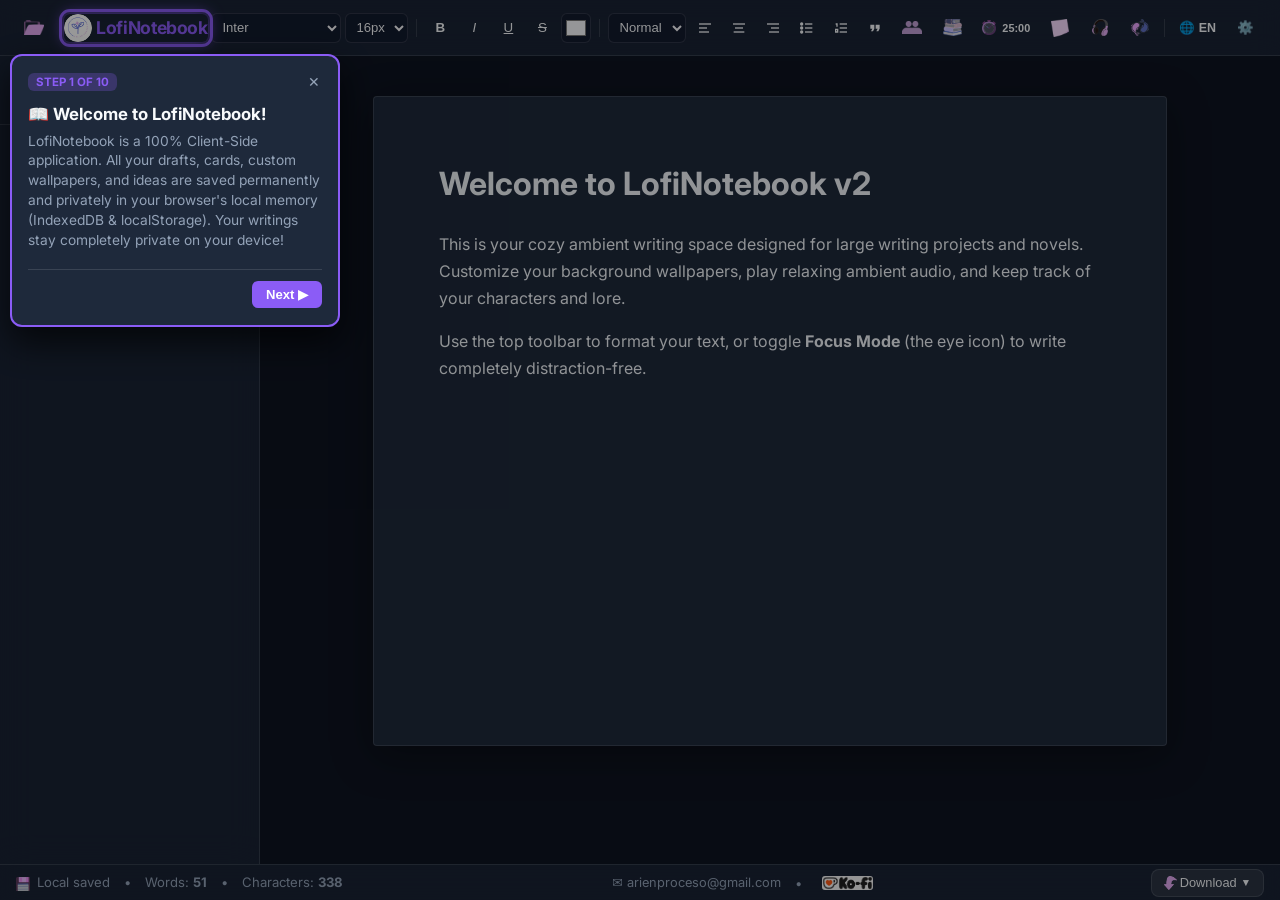
==== commit d7ad498d: "fix: remove Discord links, fix Google Fonts loading, adjust Post-it font styles and bullet lists, fi" ====
--- a/templates/index.html
+++ b/templates/index.html
@@ -13,7 +13,7 @@
     <!-- Google Fonts Expanded Collection -->
     <link rel="preconnect" href="https://fonts.googleapis.com">
     <link rel="preconnect" href="https://fonts.gstatic.com" crossorigin>
-    <link href="https://fonts.googleapis.com/css2?family=Caveat:wght@600&family=Cinzel:wght@600;700&family=Dancing+Script:wght@600&family=Georgia&family=IBM+Plex+Serif:ital,wght@0,400;0,600;1,400&family=Inter:wght@400;500;600;700&family=Lora:ital,wght@0,400;0,600;1,400&family=Merriweather:ital,wght@0,400;0,700;1,400&family=Montserrat:wght@400;600&family=Open+Sans:wght@400;600&family=Oswald:wght@500&family=Playfair+Display:ital,wght@0,600;1,400&family=Quicksand:wght@500;700&family=Space+Mono&display=swap" rel="stylesheet">
+    <link href="https://fonts.googleapis.com/css2?family=Caveat:wght@400;600;700&family=Cinzel:wght@400;600;700&family=Dancing+Script:wght@400;600;700&family=IBM+Plex+Serif:ital,wght@0,400;0,600;0,700;1,400&family=Inter:wght@400;500;600;700&family=Lora:ital,wght@0,400;0,600;0,700;1,400&family=Merriweather:ital,wght@0,400;0,700;1,400&family=Montserrat:wght@400;500;600;700&family=Open+Sans:ital,wght@0,400;0,600;0,700;1,400&family=Oswald:wght@400;500;600;700&family=Playfair+Display:ital,wght@0,400;0,600;0,700;1,400&family=Quicksand:wght@400;500;600;700&family=Space+Mono:ital,wght@0,400;0,700;1,400&display=swap" rel="stylesheet">
     
     <!-- Dynamic Custom Fonts Injection -->
     <style id="custom-fonts-style"></style>
@@ -176,11 +176,6 @@
                 <!-- Language Toggle Button (ES / EN) -->
                 <button class="lang-btn" id="lang-toggle-btn" title="Cambiar Idioma">🌐 ES</button>
 
-                <!-- Community, Contact & Ko-fi Header Shortcuts -->
-                <a href="https://discord.gg/94TXZ9SNwr" target="_blank" class="icon-btn" data-i18n-title="discordTooltip" title="Servidor de Discord (Avisos y Sugerencias)">
-                    <img src="../static/img/logo-discord.png" alt="Discord Logo" style="height: 18px; width: auto; vertical-align: middle;">
-                </a>
-
                 <button class="icon-btn" id="open-settings-btn" data-i18n-title="settingsTooltip" title="Personalización y Ajustes">
                     ⚙️
                 </button>
@@ -225,10 +220,6 @@
 
             <!-- Community & Ko-fi Links Visible at Bottom Bar -->
             <div class="status-group">
-                <a href="https://discord.gg/YEExx2W7ve" target="_blank" class="status-link" data-i18n-title="discordTooltip" title="Únete al Discord para noticias y sugerencias">
-                    <img src="../static/img/logo-discord.png" alt="Discord Logo" style="height: 14px; width: auto; vertical-align: middle; margin-right: 3px;"> Discord
-                </a>
-                <span>•</span>
                 <span class="status-text-copy" style="user-select: text; cursor: text; font-size: 0.8rem; color: var(--text-muted);" title="Copiar email de contacto">
                     ✉️ arienproceso@gmail.com
                 </span>
@@ -245,12 +236,11 @@
                         <img src="../static/img/icon-download.png" alt="Descargar" style="height: 14px; width: auto; vertical-align: middle; margin-right: 3px;"> <span data-i18n="downloadBtn">Descargar</span> <span style="font-size:0.65rem; margin-left:4px;">▼</span>
                     </button>
                     <div class="export-dropdown-menu" id="export-dropdown-menu">
-                        <button class="dropdown-item" id="export-doc-btn" data-i18n="exportWord">📘 Documento Word (.doc)</button>
-                        <button class="dropdown-item" id="export-txt-btn" data-i18n="exportTxt">📄 Texto plano (.txt)</button>
-                        <button class="dropdown-item" id="export-md-btn" data-i18n="exportMd">📝 Markdown (.md)</button>
-                        <button class="dropdown-item" id="export-html-btn" data-i18n="exportHtml">🌐 Página Web (.html)</button>
+                        <button class="dropdown-item" id="export-doc-btn" data-i18n="exportWord">Documento Word (.docx)</button>
+                        <button class="dropdown-item" id="export-txt-btn" data-i18n="exportTxt">Texto plano (.txt)</button>
+                        <button class="dropdown-item" id="export-md-btn" data-i18n="exportMd">Markdown (.md)</button>
                         <div class="dropdown-divider"></div>
-                        <button class="dropdown-item" id="export-pdf-btn" data-i18n="exportPdf">🖨️ Documento PDF / Imprimir</button>
+                        <button class="dropdown-item" id="export-pdf-btn" data-i18n="exportPdf">Documento PDF / Imprimir</button>
                     </div>
                 </div>
             </div>
--- a/css/components.css
+++ b/css/components.css
@@ -196,9 +196,10 @@
     outline: none;
     resize: none;
     font-family: 'Caveat', cursive, sans-serif;
-    font-size: 1.15rem;
+    font-size: 15px;
+    font-style: normal;
     color: inherit;
-    line-height: 1.3;
+    line-height: 1.4;
 }
 
 /* Muted Lo-Fi Colors */
